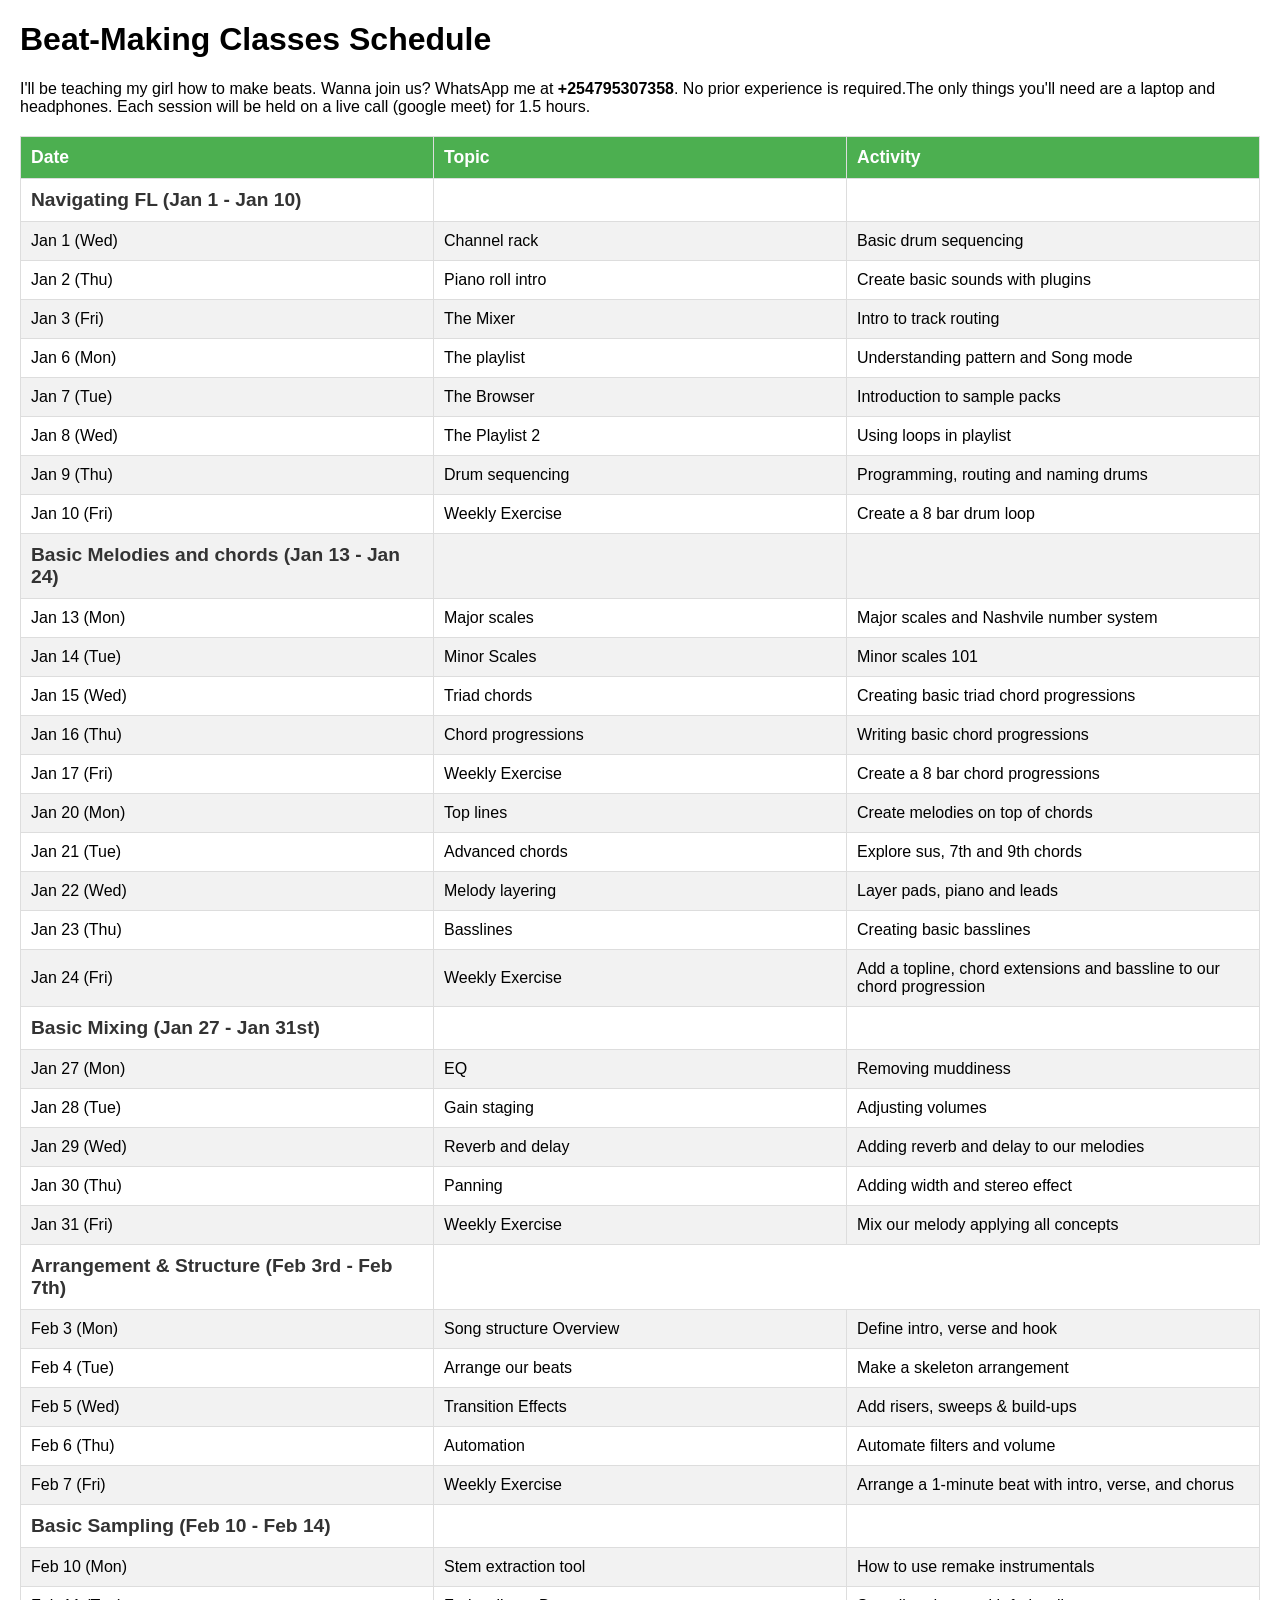
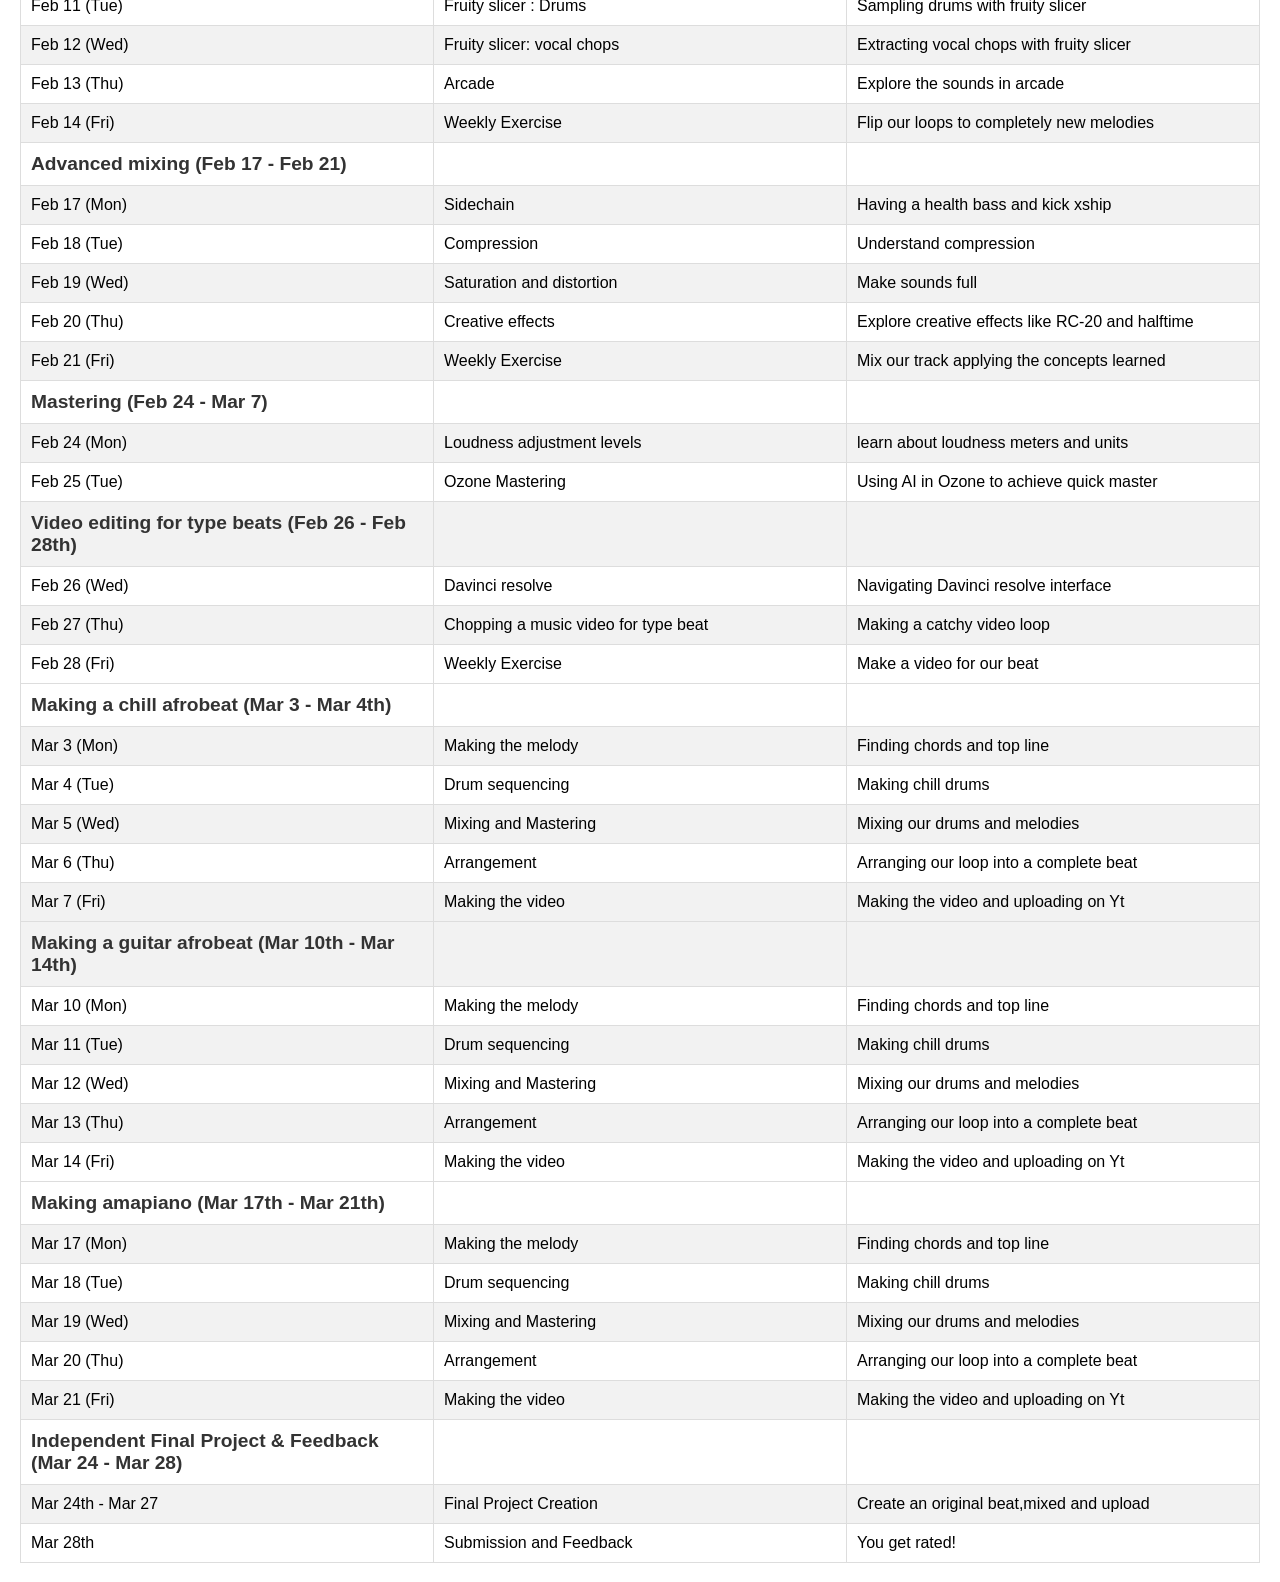
==== index.html @ 94377e4c "Update index.html" ====
<!DOCTYPE html>
<html lang="en">
  <head>
    <meta charset="UTF-8" />
    <meta name="viewport" content="width=device-width, initial-scale=1.0" />
    <title>Document</title>
    <link rel="stylesheet" href="styles.css" />
  </head>
  <body>
    <h1>Beat-Making Classes Schedule</h1>
    <p>
      I'll be teaching my girl how to make beats. Wanna join us? WhatsApp me at <strong>+254795307358</strong>. No prior
      experience is required.The only things you'll need are a laptop and
      headphones. Each session will be held on a live call (google meet) for 1.5
      hours.
    </p>
    <table>
      <thead>
        <tr>
          <th><strong>Date</strong></th>
          <th><strong>Topic</strong></th>
          <th><strong>Activity</strong></th>
        </tr>
      </thead>
      <tbody>
        <tr>
          <td>
            <strong>Navigating FL (Jan 1 - Jan 10)</strong>
          </td>
          <td></td>
          <td></td>
        </tr>
        <tr>
          <td>Jan 1 (Wed)</td>
          <td>Channel rack</td>
          <td>Basic drum sequencing</td>
        </tr>
        <tr>
          <td>Jan 2 (Thu)</td>
          <td>Piano roll intro</td>
          <td>Create basic sounds with plugins</td>
        </tr>
        <tr>
          <td>Jan 3 (Fri)</td>
          <td>The Mixer</td>
          <td>Intro to track routing</td>
        </tr>
        <tr>
          <td>Jan 6 (Mon)</td>
          <td>The playlist</td>
          <td>Understanding pattern and Song mode</td>
        </tr>
        <tr>
          <td>Jan 7 (Tue)</td>
          <td>The Browser</td>
          <td>Introduction to sample packs</td>
        </tr>
        <tr>
          <td>Jan 8 (Wed)</td>
          <td>The Playlist 2</td>
          <td>Using loops in playlist</td>
        </tr>
        <tr>
          <td>Jan 9 (Thu)</td>
          <td>Drum sequencing</td>
          <td>Programming, routing and naming drums</td>
        </tr>
        <tr>
          <td>Jan 10 (Fri)</td>
          <td>Weekly Exercise</td>
          <td>Create a 8 bar drum loop</td>
        </tr>
        <tr>
          <td>
            <strong
              >Basic Melodies and chords (Jan 13 - Jan 24)</strong
            >
          </td>
          <td></td>
          <td></td>
        </tr>
        <tr>
          <td>Jan 13 (Mon)</td>
          <td>Major scales</td>
          <td>Major scales and Nashvile number system</td>
        </tr>
        <tr>
          <td>Jan 14 (Tue)</td>
          <td>Minor Scales</td>
          <td>Minor scales 101</td>
        </tr>
        <tr>
          <td>Jan 15 (Wed)</td>
          <td>Triad chords</td>
          <td>Creating basic triad chord progressions</td>
        </tr>
        <tr>
          <td>Jan 16 (Thu)</td>
          <td>Chord progressions</td>
          <td>Writing basic chord progressions</td>
        </tr>
        <tr>
          <td>Jan 17 (Fri)</td>
          <td>Weekly Exercise</td>
          <td>Create a 8 bar chord progressions</td>
        </tr>
        <tr>
          <td>Jan 20 (Mon)</td>
          <td>Top lines</td>
          <td>Create melodies on top of chords</td>
        </tr>
        <tr>
          <td>Jan 21 (Tue)</td>
          <td>Advanced chords</td>
          <td>Explore sus, 7th and 9th chords</td>
        </tr>
        <tr>
          <td>Jan 22 (Wed)</td>
          <td>Melody layering</td>
          <td>Layer pads, piano and leads</td>
        </tr>
        <tr>
          <td>Jan 23 (Thu)</td>
          <td>Basslines</td>
          <td>Creating basic basslines</td>
        </tr>
        <tr>
          <td>Jan 24 (Fri)</td>
          <td>Weekly Exercise</td>
          <td>Add a topline, chord extensions and bassline to our  chord progression</td>
        </tr>
        <tr>
          <td>
            <strong>Basic Mixing (Jan 27 - Jan 31st)</strong>
          </td>
          <td></td>
          <td></td>
        </tr>
        <tr>
          <td>Jan 27 (Mon)</td>
          <td>EQ</td>
          <td>Removing muddiness</td>
        </tr>
        <tr>
          <td>Jan 28 (Tue)</td>
          <td>Gain staging</td>
          <td>Adjusting volumes</td>
        </tr>
        <tr>
          <td>Jan 29 (Wed)</td>
          <td>Reverb and delay</td>
          <td>Adding reverb and delay to our melodies</td>
        </tr>
        <tr>
          <td>Jan 30 (Thu)</td>
          <td>Panning</td>
          <td>Adding width and stereo effect</td>
        </tr>
        <tr>
          <td>Jan 31 (Fri)</td>
          <td>Weekly Exercise</td>
          <td>Mix our melody applying all concepts</td>
        </tr>

        <td>
          <strong
            >Arrangement &amp; Structure (Feb 3rd - Feb 7th)</strong
          >
        </td>
        <tr>
          <td>Feb 3 (Mon)</td>
          <td>Song structure Overview</td>
          <td>Define intro, verse and hook</td>
        </tr>

        <tr>
          <td>Feb 4 (Tue)</td>
          <td>Arrange our beats</td>
          <td>Make a skeleton arrangement</td>
        </tr>
        <tr>
          <td>Feb 5 (Wed)</td>
          <td>Transition Effects</td>
          <td>Add risers, sweeps &amp; build-ups</td>
        </tr>
        <tr>
          <td>Feb 6 (Thu)</td>
          <td>Automation</td>
          <td>Automate filters and volume</td>
        </tr>
        <tr>
          <td>Feb 7 (Fri)</td>
          <td>Weekly Exercise</td>
          <td>Arrange a 1-minute beat with intro, verse, and chorus</td>
        </tr>
        <tr>
          <td>
            <strong>Basic Sampling (Feb 10 - Feb 14)</strong>
          </td>
          <td></td>
          <td></td>
        </tr>
        <tr>
          <td>Feb 10 (Mon)</td>
          <td>Stem extraction tool</td>
          <td>How to use remake instrumentals</td>
        </tr>
        <tr>
          <td>Feb 11 (Tue)</td>
          <td>Fruity slicer : Drums</td>
          <td>Sampling drums with fruity slicer</td>
        </tr>
        <tr>
          <td>Feb 12 (Wed)</td>
          <td>Fruity slicer: vocal chops</td>
          <td>Extracting vocal chops with fruity slicer</td>
        </tr>
        <tr>
          <td>Feb 13 (Thu)</td>
          <td>Arcade</td>
          <td>Explore the sounds in arcade</td>
        </tr>
        <tr>
          <td>Feb 14 (Fri)</td>
          <td>Weekly Exercise</td>
          <td>Flip our loops to completely new melodies</td>
        </tr>
        <tr>
          <td>
            <strong>Advanced mixing (Feb 17 - Feb 21)</strong>
          </td>
          <td></td>
          <td></td>
        </tr>

        <tr>
          <td>Feb 17 (Mon)</td>
          <td>Sidechain</td>
          <td>Having a health bass and kick xship</td>
        </tr>
        <tr>
          <td>Feb 18 (Tue)</td>
          <td>Compression</td>
          <td>Understand compression</td>
        </tr>
        <tr>
          <td>Feb 19 (Wed)</td>
          <td>Saturation and distortion</td>
          <td>Make sounds full</td>
        </tr>
        <tr>
          <td>Feb 20 (Thu)</td>
          <td>Creative effects</td>
          <td>Explore creative effects like RC-20 and halftime</td>
        </tr>
        <tr>
          <td>Feb 21 (Fri)</td>
          <td>Weekly Exercise</td>
          <td>Mix our track applying the concepts learned</td>
        </tr>
        <tr>
          <td>
            <strong>Mastering (Feb 24 - Mar 7)</strong>
          </td>
          <td></td>
          <td></td>
        </tr>
        <tr>
          <td>Feb 24 (Mon)</td>
          <td>Loudness adjustment levels</td>
          <td>learn about loudness meters and units</td>
        </tr>
        <tr>
          <td>Feb 25 (Tue)</td>
          <td>Ozone Mastering</td>
          <td>Using AI in Ozone to achieve quick master</td>
        </tr>
        <tr>
          <td>
            <strong>Video editing for type beats (Feb 26 - Feb 28th)</strong>
          </td>
          <td></td>
          <td></td>
        </tr>
        <tr>
          <td>Feb 26 (Wed)</td>
          <td>Davinci resolve</td>
          <td>Navigating Davinci resolve interface</td>
        </tr>
        <tr>
          <td>Feb 27 (Thu)</td>
          <td>Chopping a music video for type beat</td>
          <td>Making a catchy video loop</td>
        </tr>
        <tr>
          <td>Feb 28 (Fri)</td>
          <td>Weekly Exercise</td>
          <td>Make a video for our beat</td>
        </tr>
        <tr>
            <tr>
                <td>
                  <strong>Making a chill afrobeat (Mar 3 - Mar 4th)</strong>
                </td>
                <td></td>
                <td></td>
              </tr>       
          <td>Mar 3 (Mon)</td>
          <td>Making the melody</td>
          <td>Finding chords and top line</td>
        </tr>
        <tr>
          <td>Mar 4 (Tue)</td>
          <td>Drum sequencing</td>
          <td>Making chill drums</td>
        </tr>
        <tr>
          <td>Mar 5 (Wed)</td>
          <td>Mixing and Mastering</td>
          <td>Mixing our drums and melodies</td>
        </tr>
        <tr>
          <td>Mar 6 (Thu)</td>
          <td>Arrangement</td>
          <td>Arranging our loop into a complete beat</td>
        </tr>
        <tr>
          <td>Mar 7 (Fri)</td>
          <td>Making the video</td>
          <td>Making the video and uploading on Yt</td>
        </tr>
        <tr>
            <tr>
                <td>
                  <strong>Making a guitar afrobeat (Mar 10th - Mar 14th)</strong>
                </td>
                <td></td>
                <td></td>
              </tr>       
          <td>Mar 10 (Mon)</td>
          <td>Making the melody</td>
          <td>Finding chords and top line</td>
        </tr>
        <tr>
          <td>Mar 11 (Tue)</td>
          <td>Drum sequencing</td>
          <td>Making chill drums</td>
        </tr>
        <tr>
          <td>Mar 12 (Wed)</td>
          <td>Mixing and Mastering</td>
          <td>Mixing our drums and melodies</td>
        </tr>
        <tr>
          <td>Mar 13 (Thu)</td>
          <td>Arrangement</td>
          <td>Arranging our loop into a complete beat</td>
        </tr>
        <tr>
          <td>Mar 14 (Fri)</td>
          <td>Making the video</td>
          <td>Making the video and uploading on Yt</td>
        </tr>
        <tr>
            <tr>
                <td>
                  <strong>Making amapiano (Mar 17th - Mar 21th)</strong>
                </td>
                <td></td>
                <td></td>
              </tr>       
          <td>Mar 17 (Mon)</td>
          <td>Making the melody</td>
          <td>Finding chords and top line</td>
        </tr>
        <tr>
          <td>Mar 18 (Tue)</td>
          <td>Drum sequencing</td>
          <td>Making chill drums</td>
        </tr>
        <tr>
          <td>Mar 19 (Wed)</td>
          <td>Mixing and Mastering</td>
          <td>Mixing our drums and melodies</td>
        </tr>
        <tr>
          <td>Mar 20 (Thu)</td>
          <td>Arrangement</td>
          <td>Arranging our loop into a complete beat</td>
        </tr>
        <tr>
          <td>Mar 21 (Fri)</td>
          <td>Making the video</td>
          <td>Making the video and uploading on Yt</td>
        </tr>
        <tr>
          <td>
            <strong
              >Independent Final Project &amp; Feedback (Mar 24 - Mar 28)</strong
            >
          </td>
          <td></td>
          <td></td>
        </tr>
        <tr>
          <td>Mar 24th - Mar 27</td>
          <td>Final Project Creation</td>
          <td>Create an original beat,mixed and upload</td>
        </tr>
        <tr>
          <td>Mar 28th</td>
          <td>Submission and Feedback</td>
          <td>You get rated!</td>
        </tr>
        <tr>

        </tr>
      </tbody>
    </table>
  </body>
</html>
---- styles.css ----
/* General Table Styling */
table {
  width: 100%;
  border-collapse: collapse;
  margin: 20px 0;
  font-family: Arial, sans-serif;
  table-layout: fixed; /* Ensures equal column widths */
}

/* Header Styling */
th {
  background-color: #4caf50;
  color: white;
  font-size: 1.1em;
  text-align: left;
  border: 1px solid #ddd;
  padding: 10px;
  position: sticky; /* Makes the header sticky */
  top: 0; /* Sticks the header to the top */
  z-index: 1; /* Ensures the header stays above other content */
}

/* Cell Styling */
td {
  background-color: #f9f9f9;
  border: 1px solid #ddd;
  padding: 10px;
  text-align: left;
  word-wrap: break-word; /* Prevents text overflow */
}

/* Row Hover Effect */
tr:hover {
  background-color: #f1f1f1;
}

/* Phase Header Styling */
td strong {
  font-size: 1.2em;
  color: #333;
}

/* Alternate Row Colors */
tr:nth-child(even) td {
  background-color: #f2f2f2;
}

tr:nth-child(odd) td {
  background-color: #ffffff;
}

/* Body Padding */
body {
  font-family: Arial, sans-serif;
  margin: 20px;
}
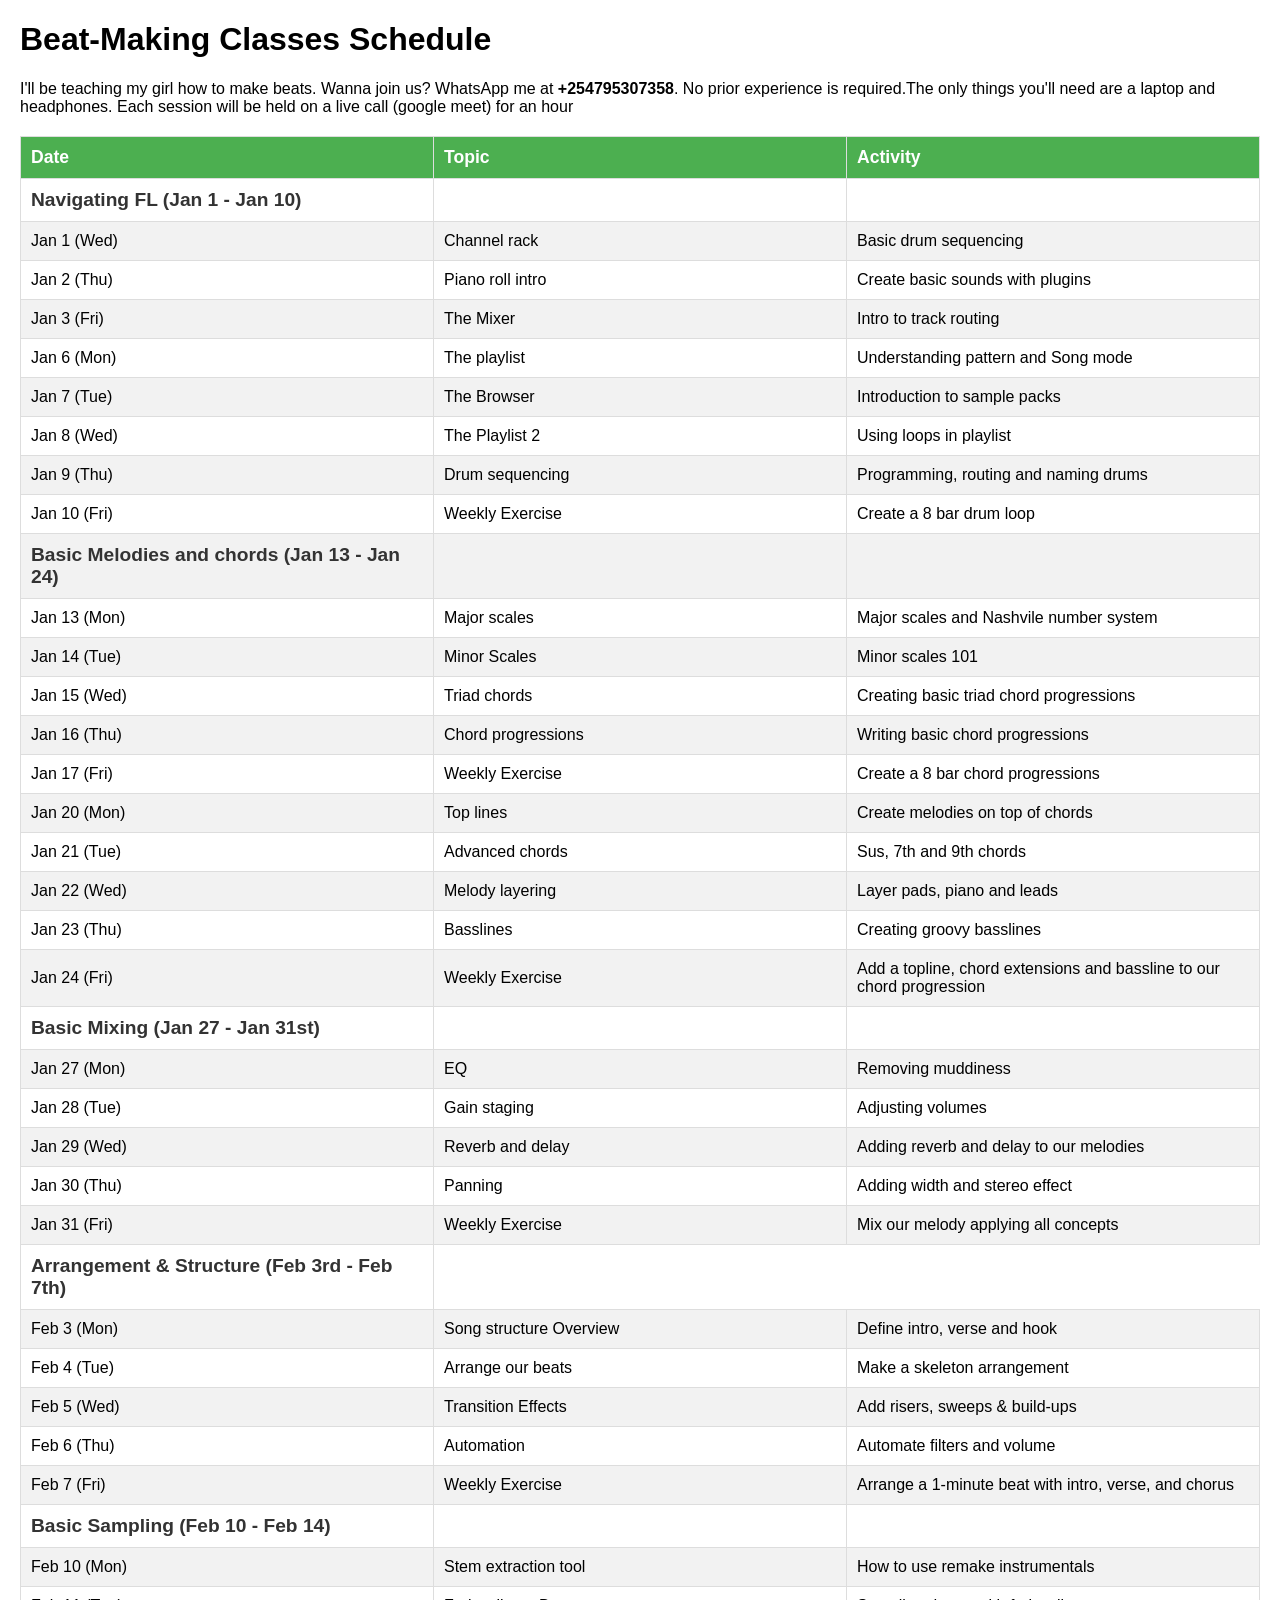
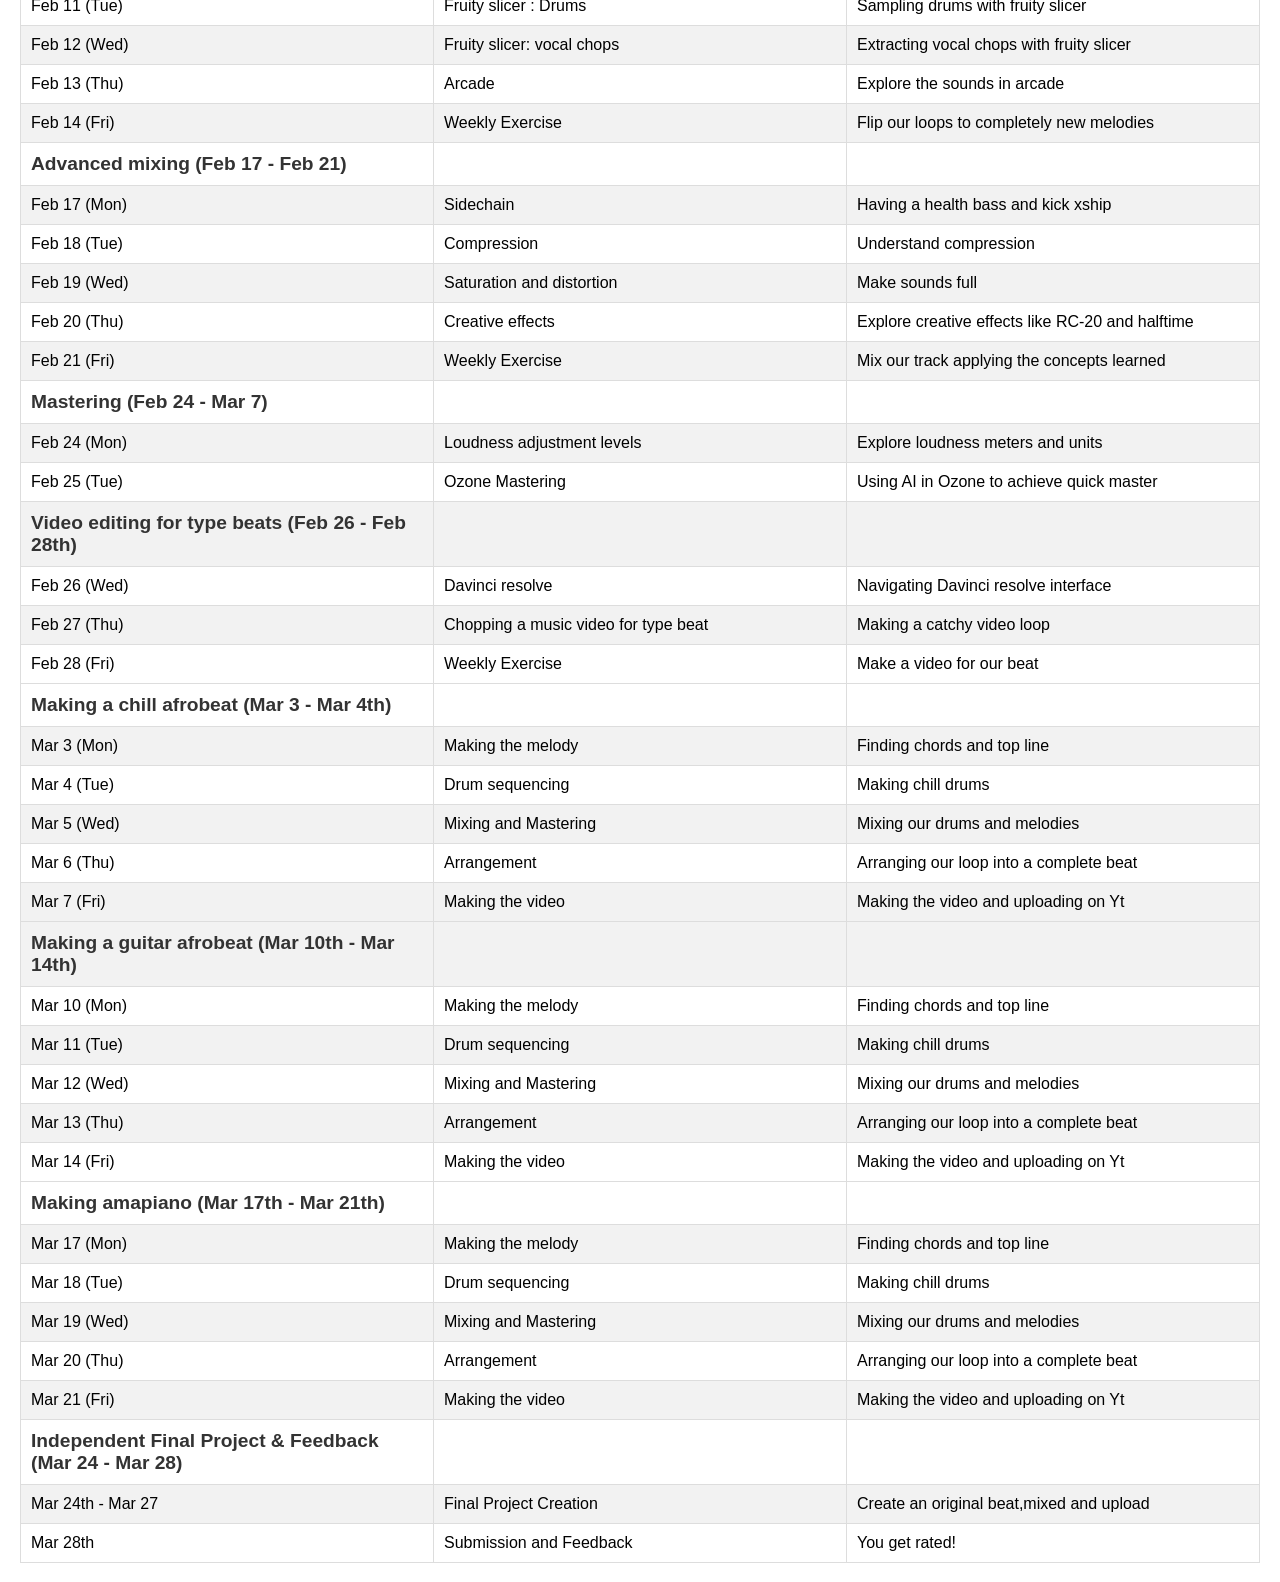
==== commit e3d89830: "Update index.html" ====
--- a/index.html
+++ b/index.html
@@ -11,8 +11,8 @@
     <p>
       I'll be teaching my girl how to make beats. Wanna join us? WhatsApp me at <strong>+254795307358</strong>. No prior
       experience is required.The only things you'll need are a laptop and
-      headphones. Each session will be held on a live call (google meet) for 1.5
-      hours.
+      headphones. Each session will be held on a live call (google meet) for an
+      hour
     </p>
     <table>
       <thead>
@@ -112,7 +112,7 @@
         <tr>
           <td>Jan 21 (Tue)</td>
           <td>Advanced chords</td>
-          <td>Explore sus, 7th and 9th chords</td>
+          <td>Sus, 7th and 9th chords</td>
         </tr>
         <tr>
           <td>Jan 22 (Wed)</td>
@@ -122,7 +122,7 @@
         <tr>
           <td>Jan 23 (Thu)</td>
           <td>Basslines</td>
-          <td>Creating basic basslines</td>
+          <td>Creating groovy basslines</td>
         </tr>
         <tr>
           <td>Jan 24 (Fri)</td>
@@ -268,7 +268,7 @@
         <tr>
           <td>Feb 24 (Mon)</td>
           <td>Loudness adjustment levels</td>
-          <td>learn about loudness meters and units</td>
+          <td>Explore loudness meters and units</td>
         </tr>
         <tr>
           <td>Feb 25 (Tue)</td>
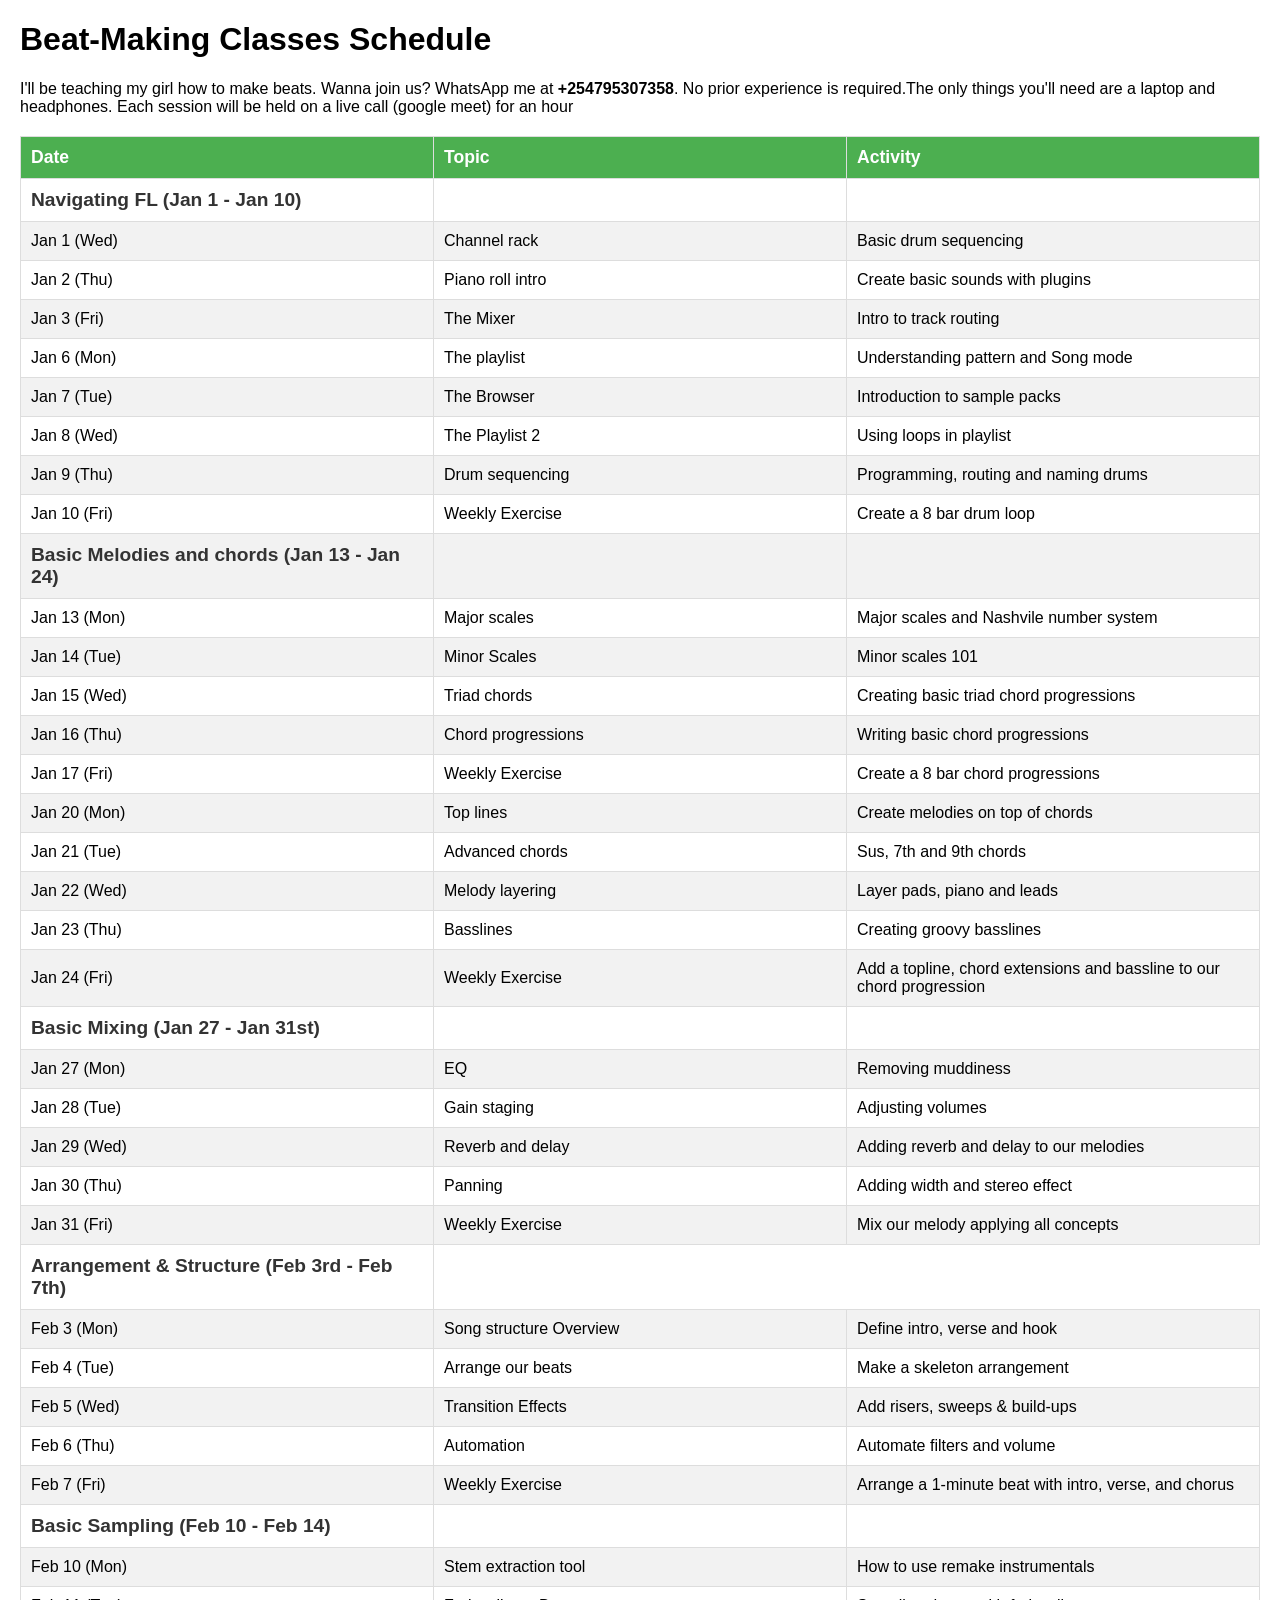
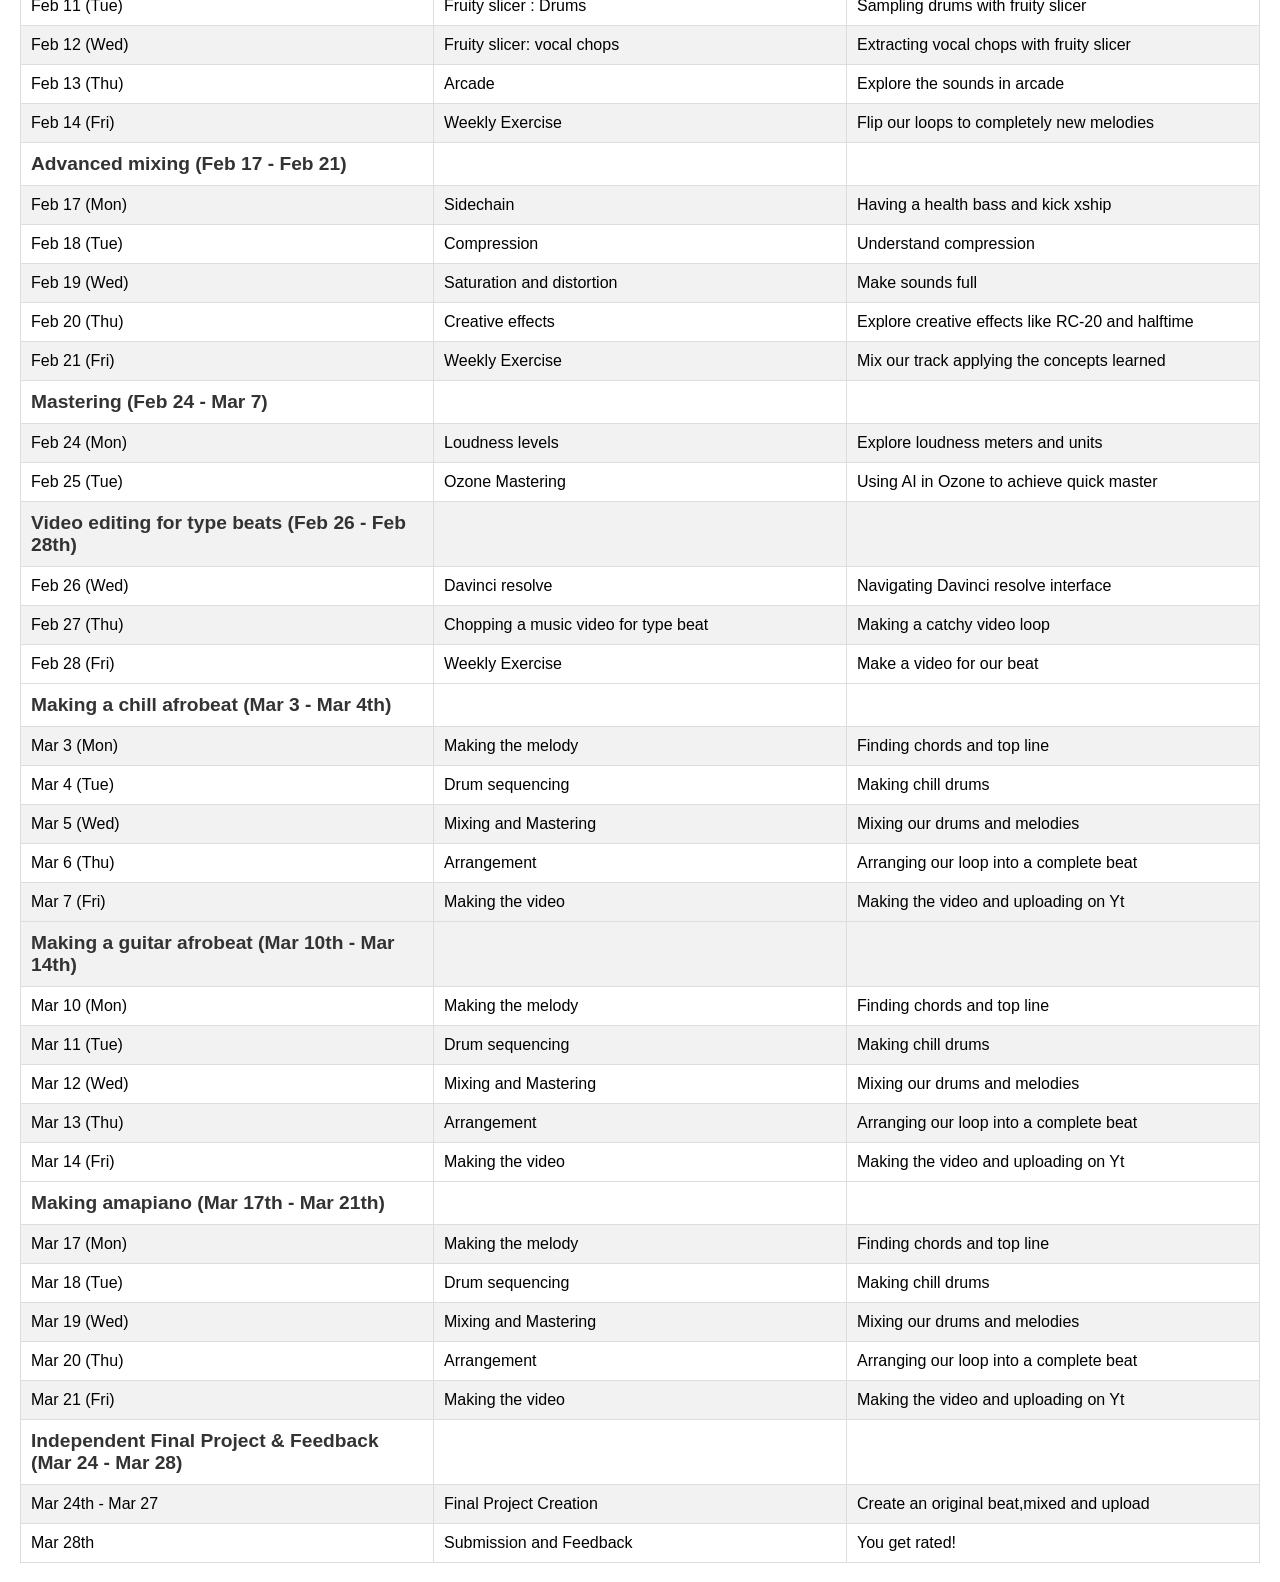
==== commit dd77fe0d: "Update index.html" ====
--- a/index.html
+++ b/index.html
@@ -267,7 +267,7 @@
         </tr>
         <tr>
           <td>Feb 24 (Mon)</td>
-          <td>Loudness adjustment levels</td>
+          <td>Loudness levels</td>
           <td>Explore loudness meters and units</td>
         </tr>
         <tr>
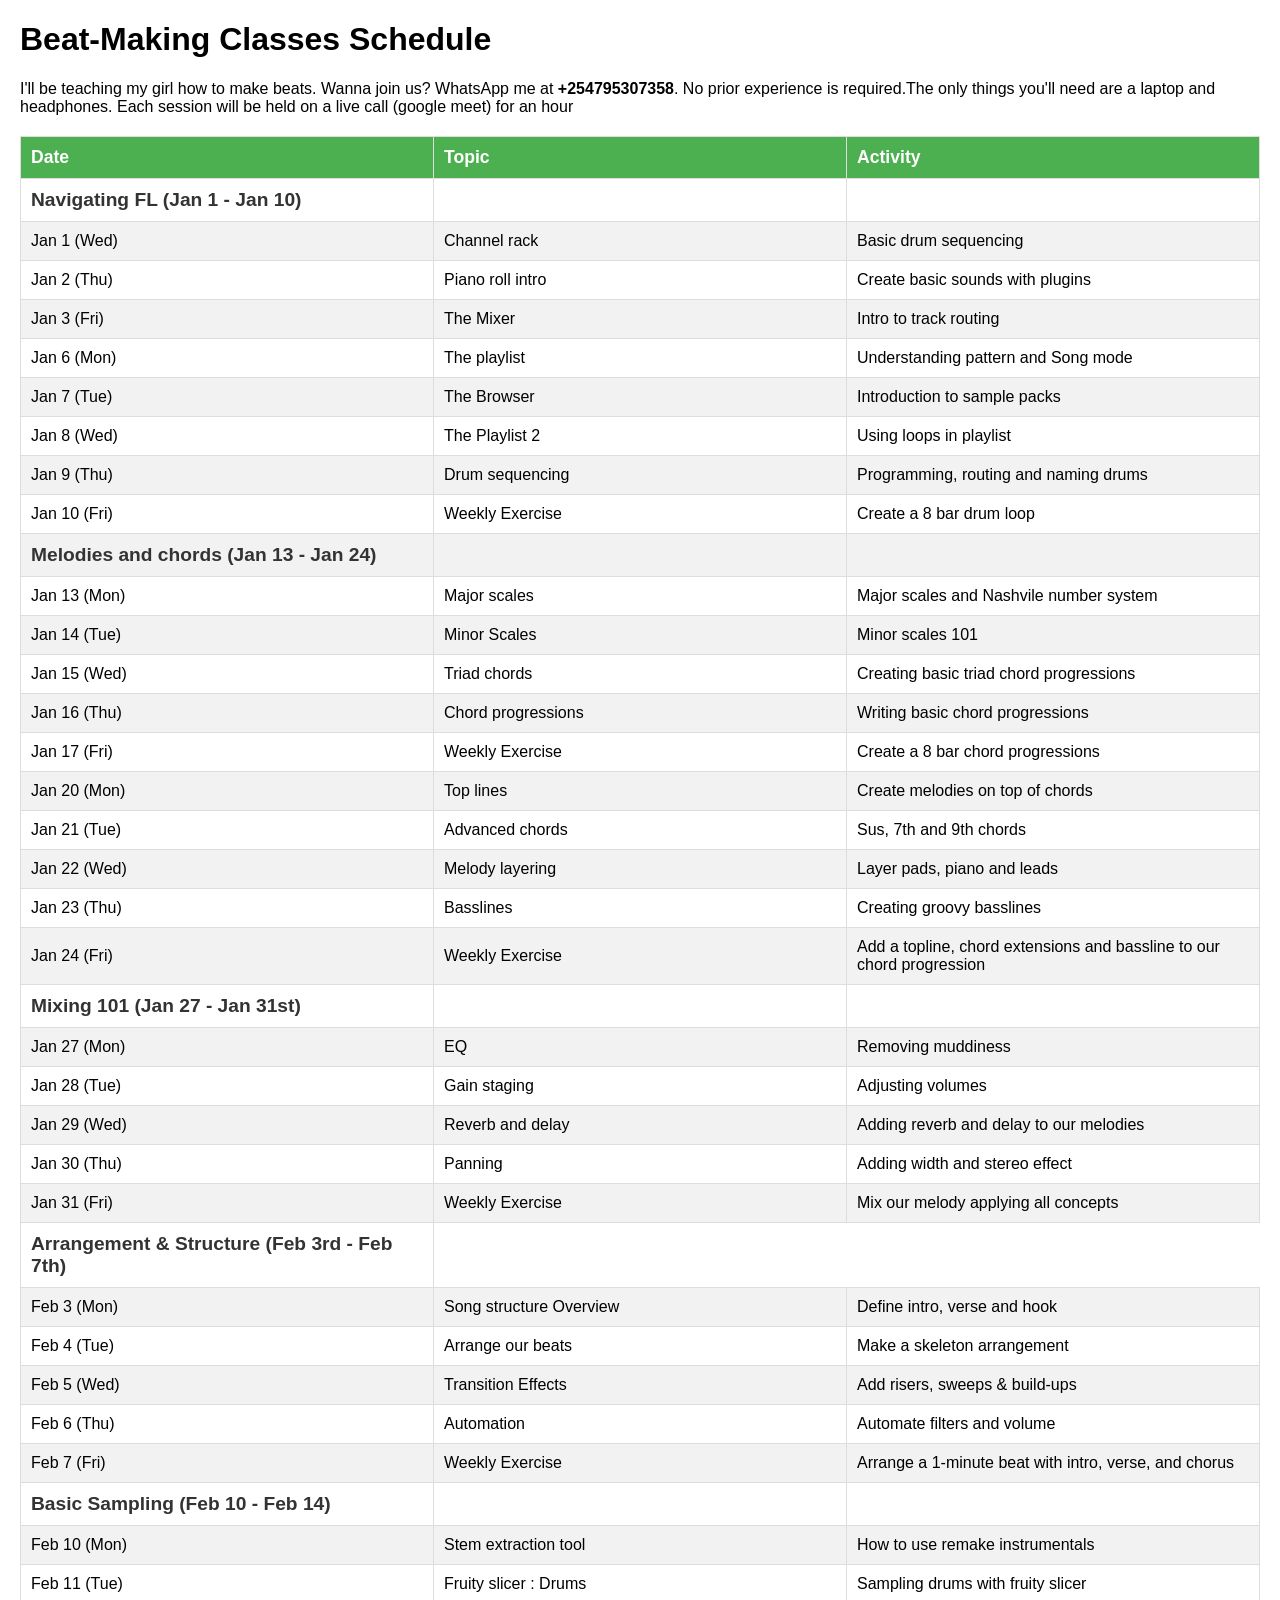
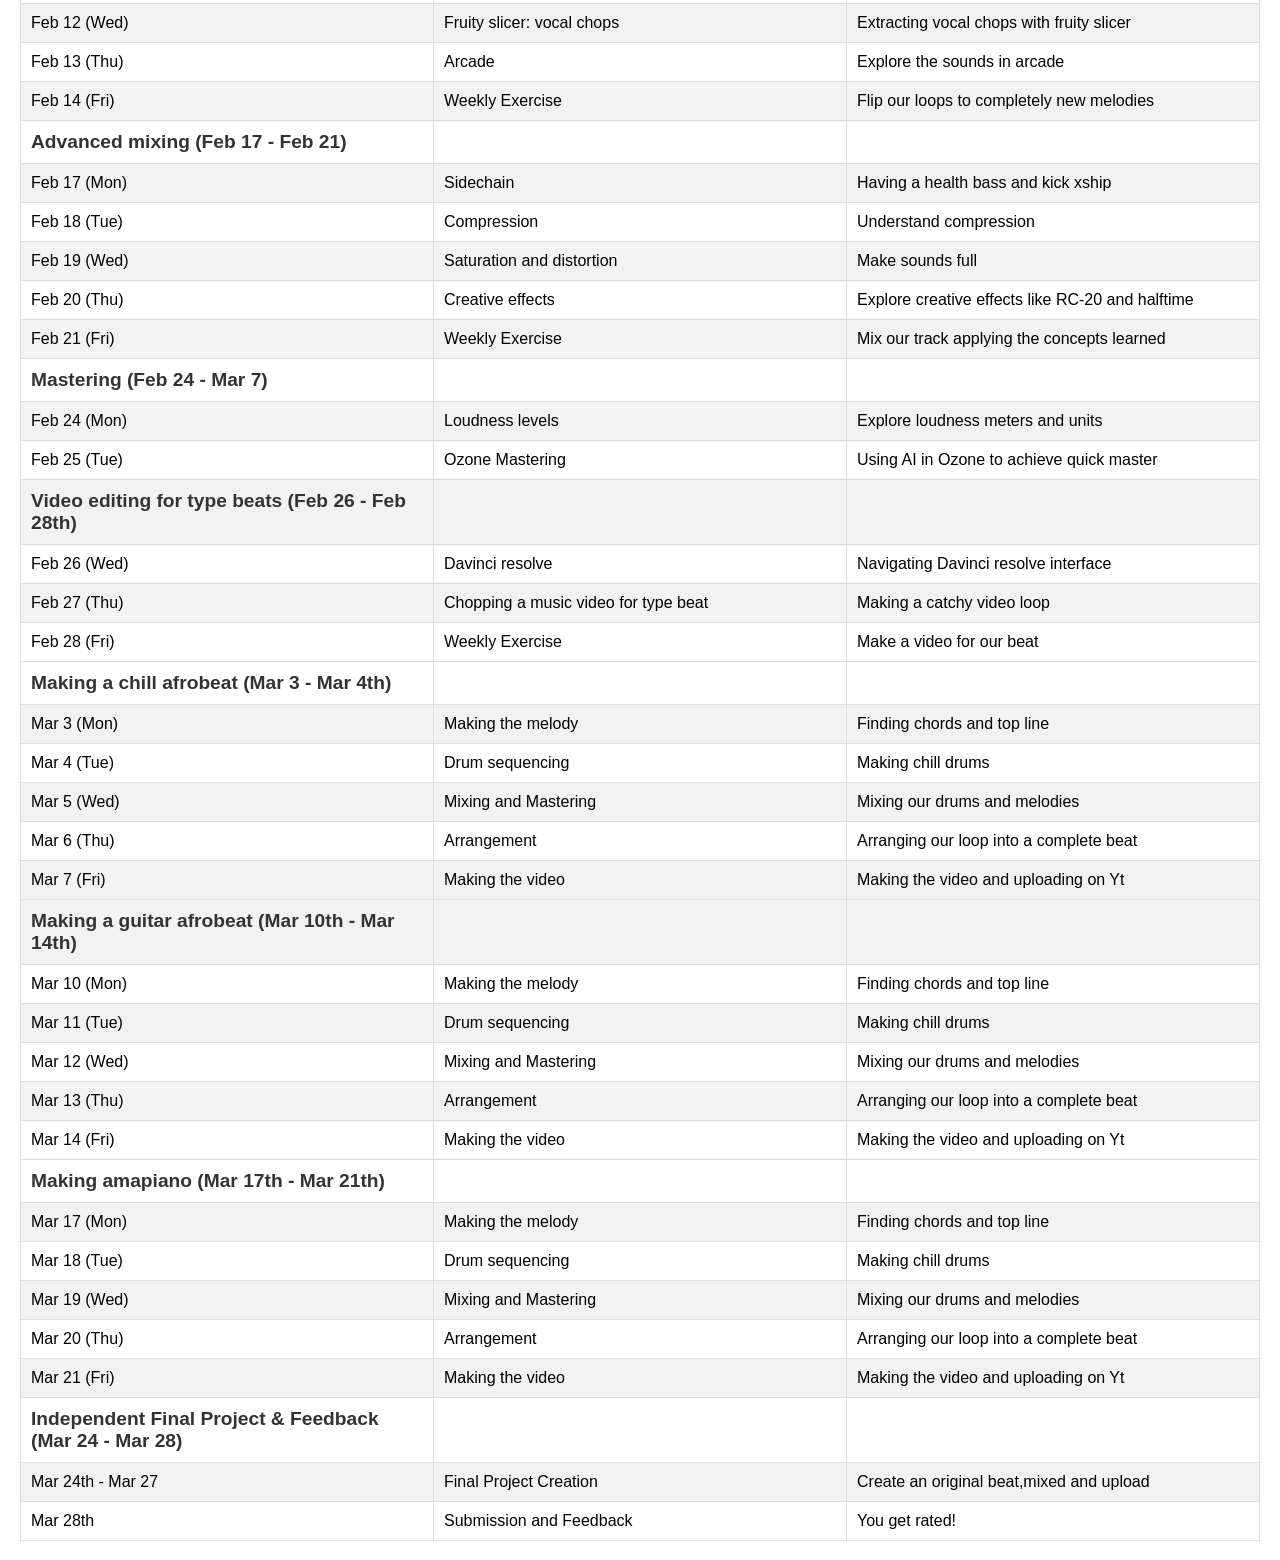
==== commit 1e3783a4: "Update index.html" ====
--- a/index.html
+++ b/index.html
@@ -73,7 +73,7 @@
         <tr>
           <td>
             <strong
-              >Basic Melodies and chords (Jan 13 - Jan 24)</strong
+              >Melodies and chords (Jan 13 - Jan 24)</strong
             >
           </td>
           <td></td>
@@ -131,7 +131,7 @@
         </tr>
         <tr>
           <td>
-            <strong>Basic Mixing (Jan 27 - Jan 31st)</strong>
+            <strong>Mixing 101 (Jan 27 - Jan 31st)</strong>
           </td>
           <td></td>
           <td></td>
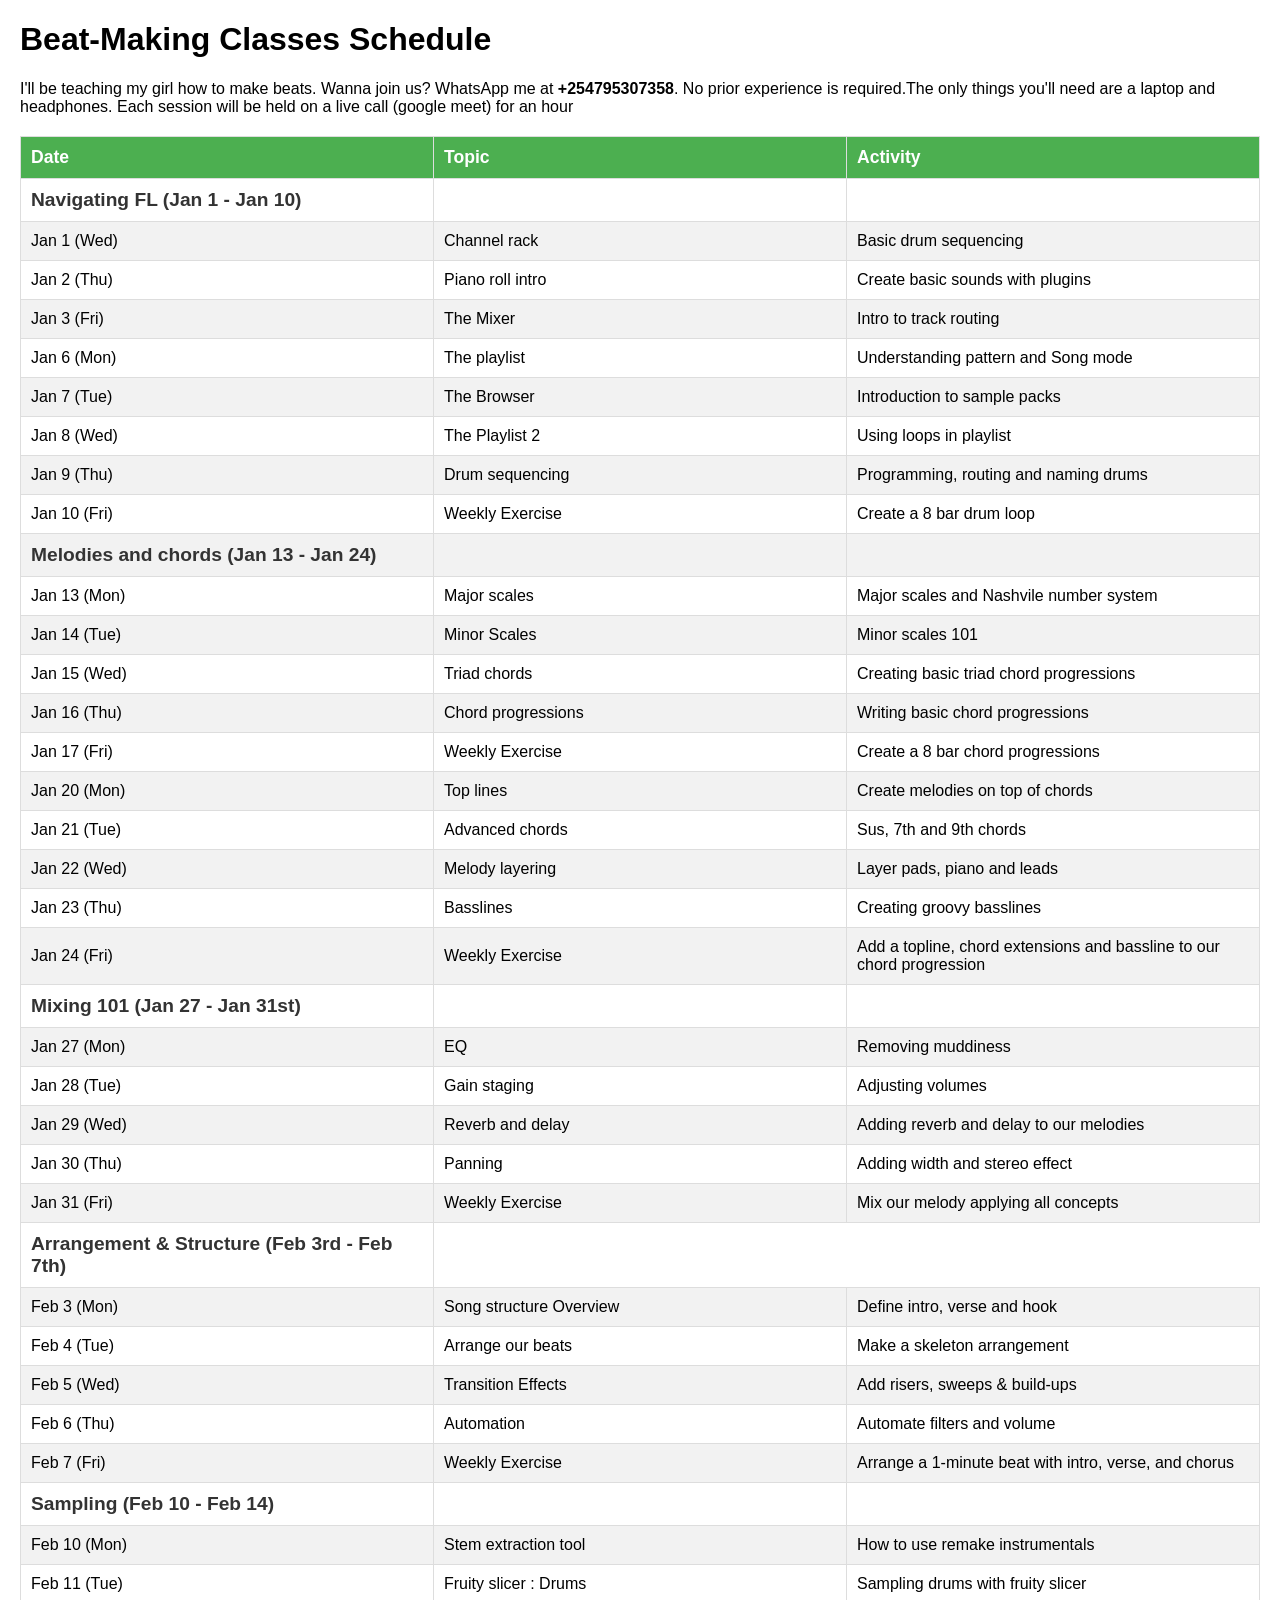
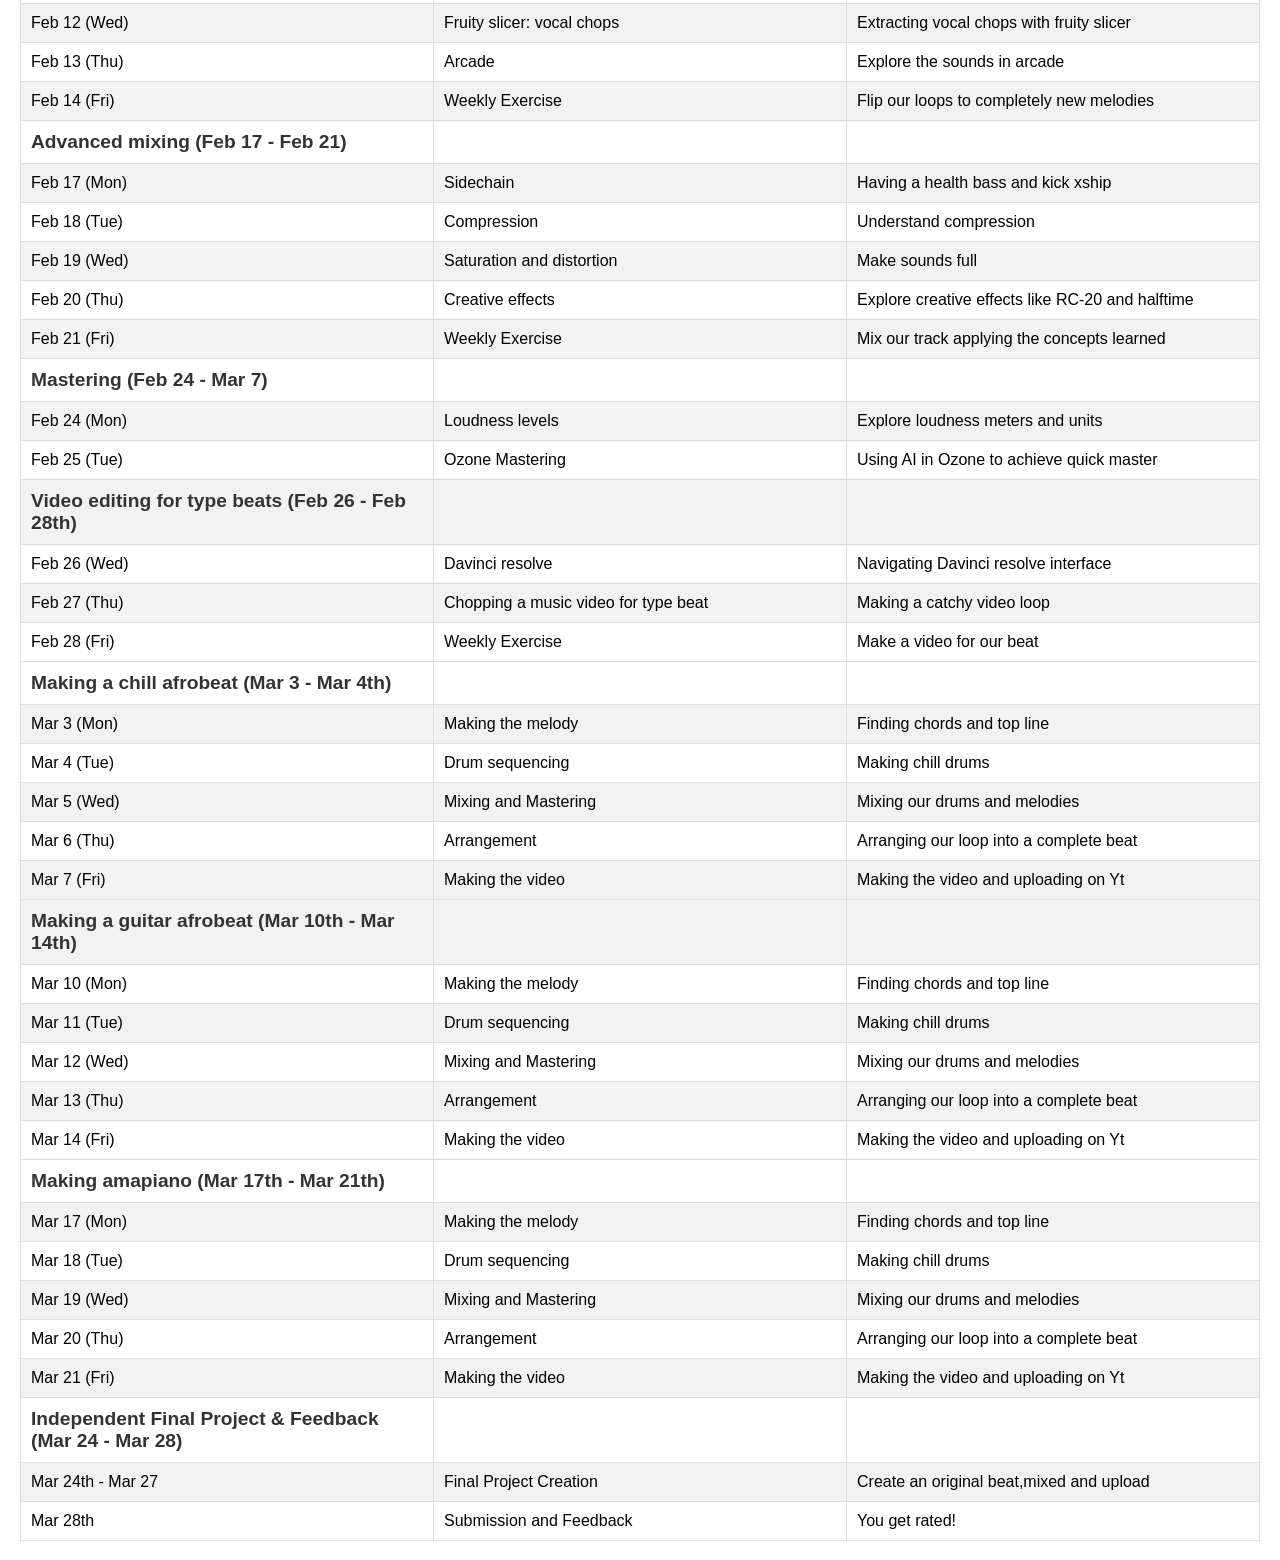
==== commit 5a335f91: "Update index.html" ====
--- a/index.html
+++ b/index.html
@@ -195,7 +195,7 @@
         </tr>
         <tr>
           <td>
-            <strong>Basic Sampling (Feb 10 - Feb 14)</strong>
+            <strong>Sampling (Feb 10 - Feb 14)</strong>
           </td>
           <td></td>
           <td></td>
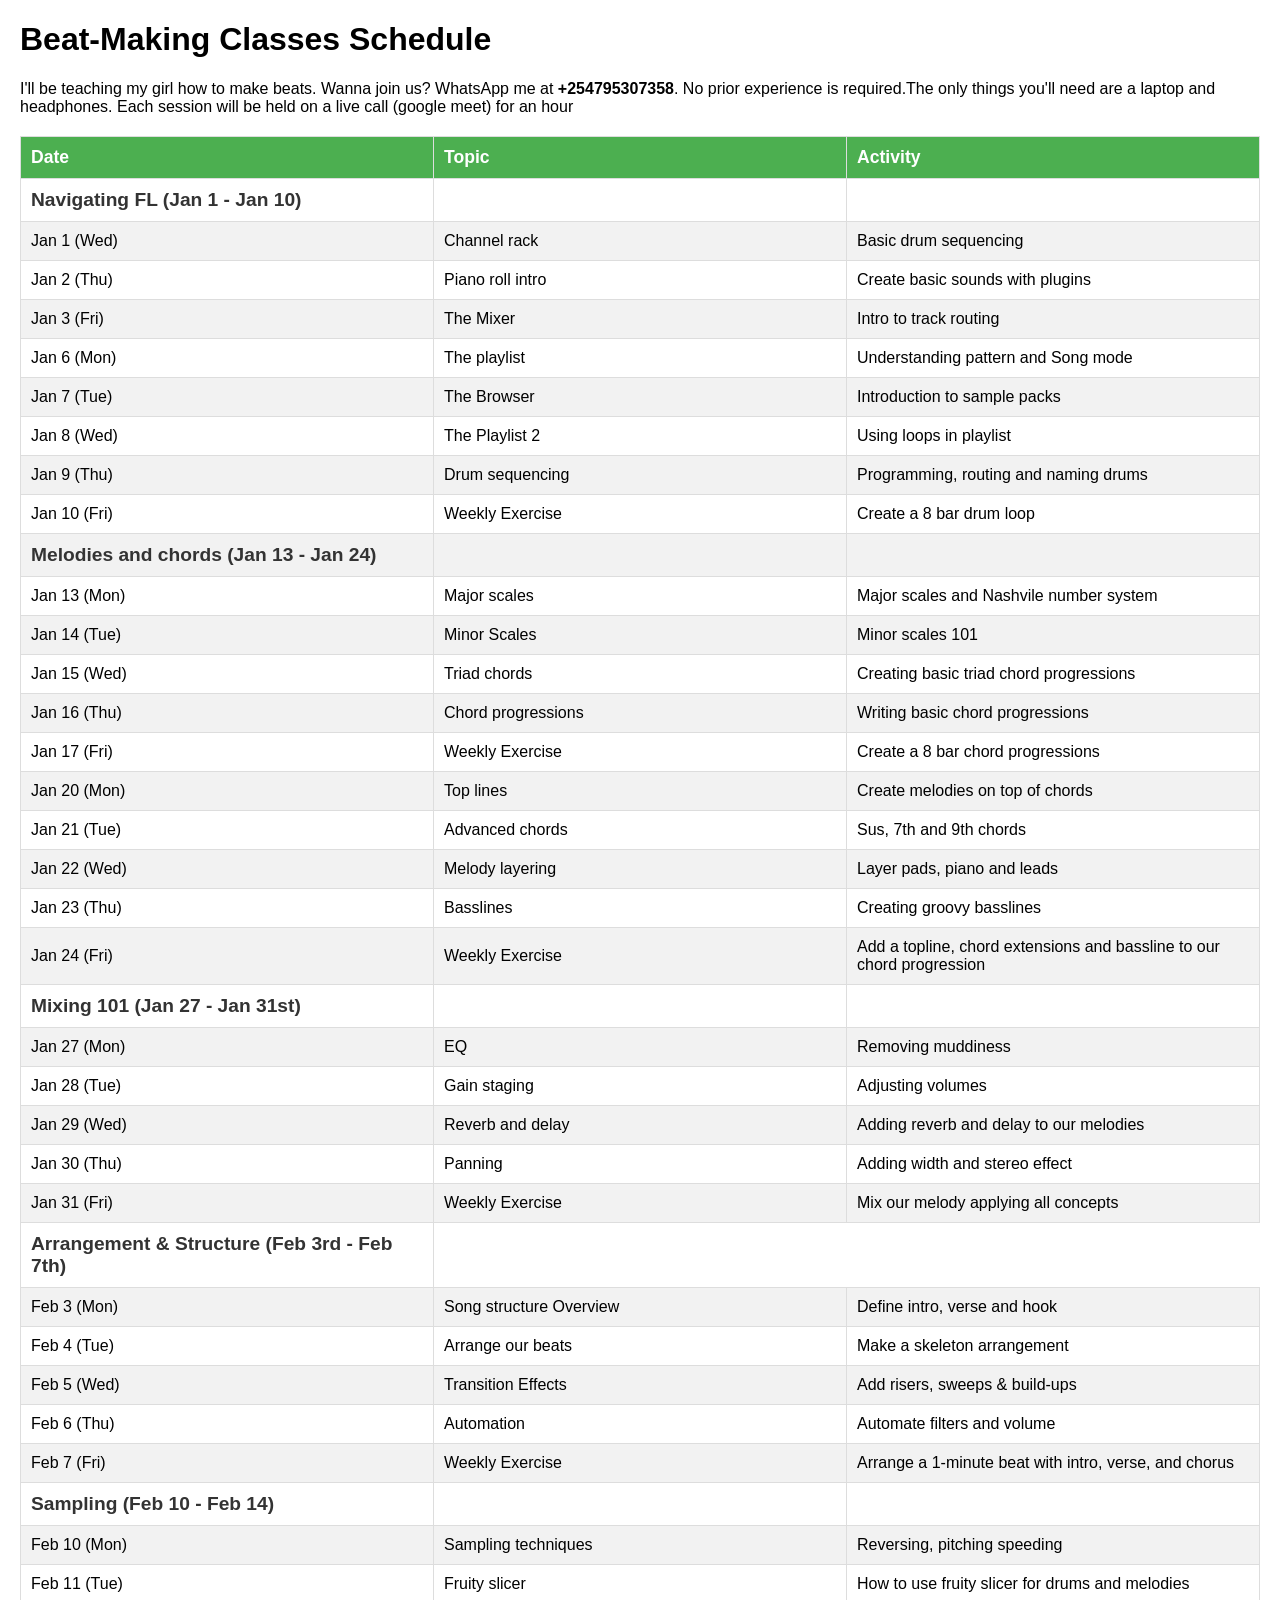
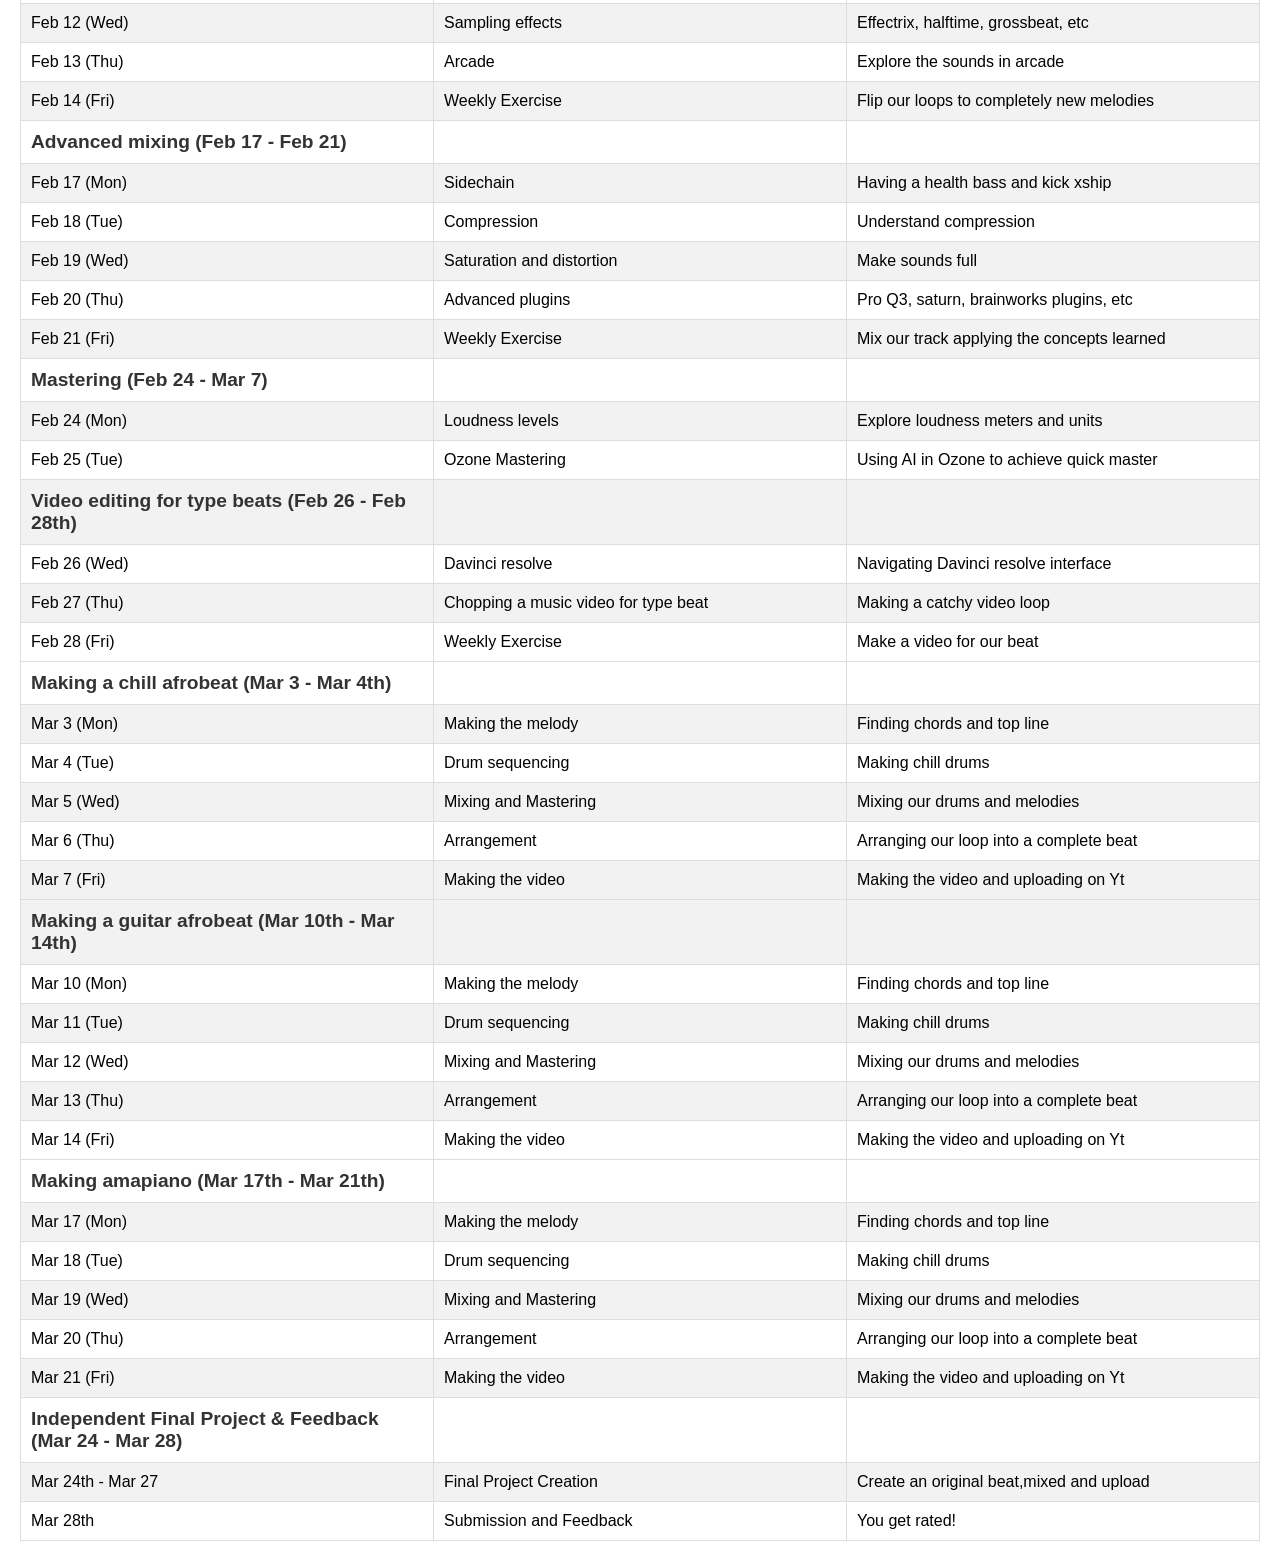
==== commit f7ad8020: "Update index.html" ====
--- a/index.html
+++ b/index.html
@@ -202,18 +202,18 @@
         </tr>
         <tr>
           <td>Feb 10 (Mon)</td>
-          <td>Stem extraction tool</td>
-          <td>How to use remake instrumentals</td>
+          <td>Sampling techniques</td>
+          <td>Reversing, pitching speeding</td>
         </tr>
         <tr>
           <td>Feb 11 (Tue)</td>
-          <td>Fruity slicer : Drums</td>
-          <td>Sampling drums with fruity slicer</td>
+          <td>Fruity slicer</td>
+          <td>How to use fruity slicer for drums and melodies</td>
         </tr>
         <tr>
           <td>Feb 12 (Wed)</td>
-          <td>Fruity slicer: vocal chops</td>
-          <td>Extracting vocal chops with fruity slicer</td>
+          <td>Sampling effects</td>
+          <td>Effectrix, halftime, grossbeat, etc</td>
         </tr>
         <tr>
           <td>Feb 13 (Thu)</td>
@@ -250,8 +250,8 @@
         </tr>
         <tr>
           <td>Feb 20 (Thu)</td>
-          <td>Creative effects</td>
-          <td>Explore creative effects like RC-20 and halftime</td>
+          <td>Advanced plugins</td>
+          <td>Pro Q3, saturn, brainworks plugins, etc</td>
         </tr>
         <tr>
           <td>Feb 21 (Fri)</td>
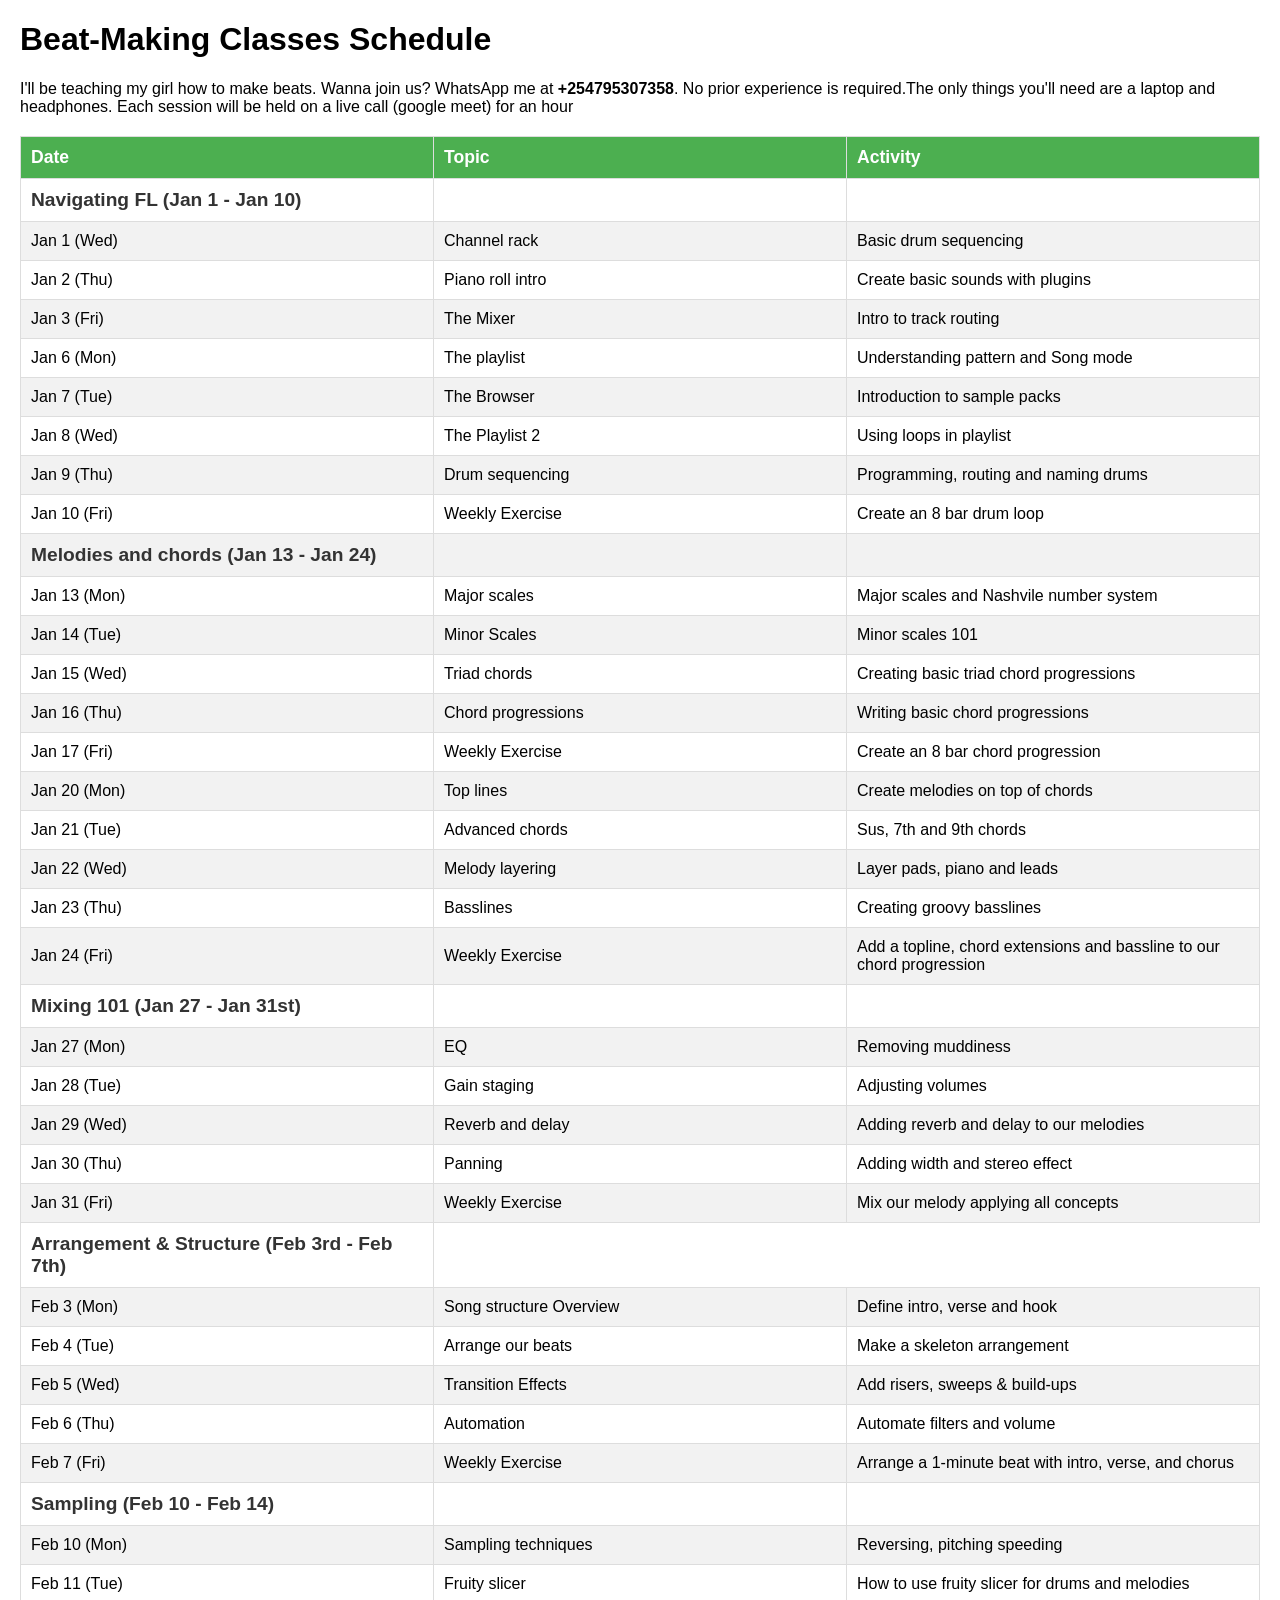
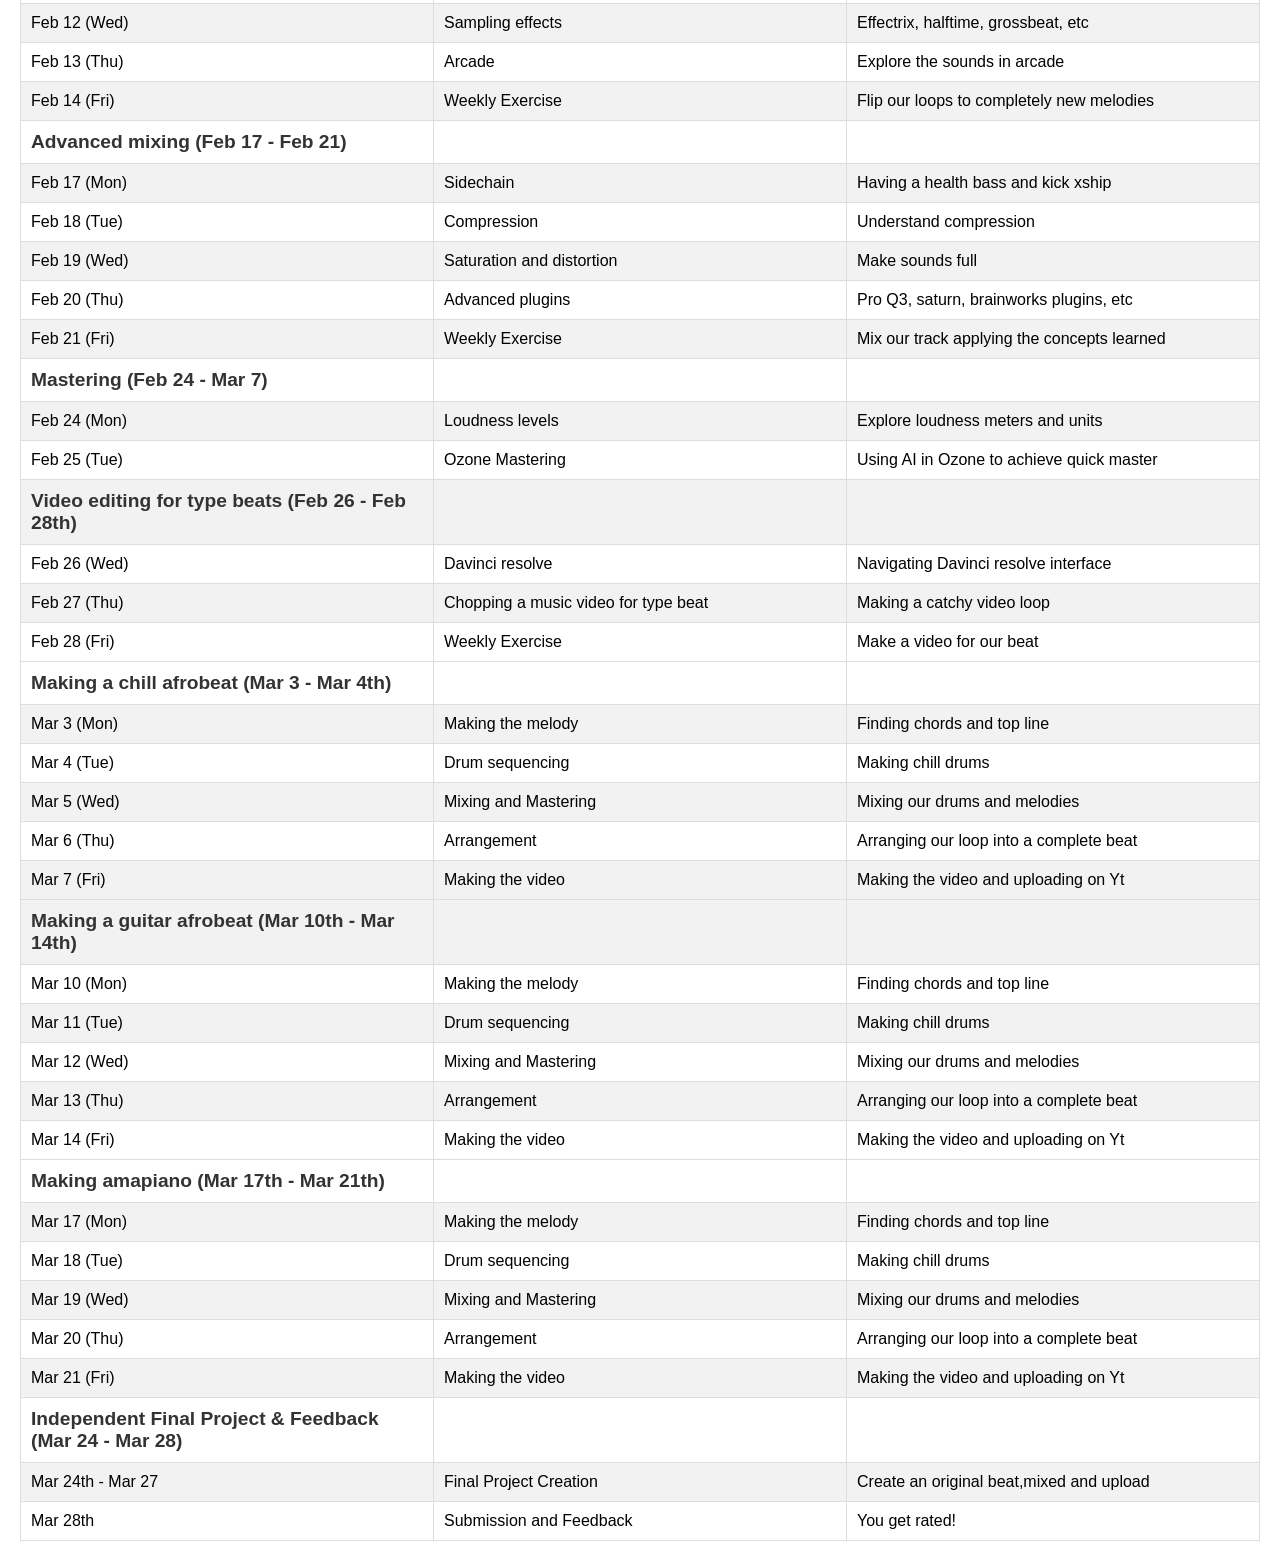
==== commit 06a75ebc: "Update index.html" ====
--- a/index.html
+++ b/index.html
@@ -68,7 +68,7 @@
         <tr>
           <td>Jan 10 (Fri)</td>
           <td>Weekly Exercise</td>
-          <td>Create a 8 bar drum loop</td>
+          <td>Create an 8 bar drum loop</td>
         </tr>
         <tr>
           <td>
@@ -102,7 +102,7 @@
         <tr>
           <td>Jan 17 (Fri)</td>
           <td>Weekly Exercise</td>
-          <td>Create a 8 bar chord progressions</td>
+          <td>Create an 8 bar chord progression</td>
         </tr>
         <tr>
           <td>Jan 20 (Mon)</td>
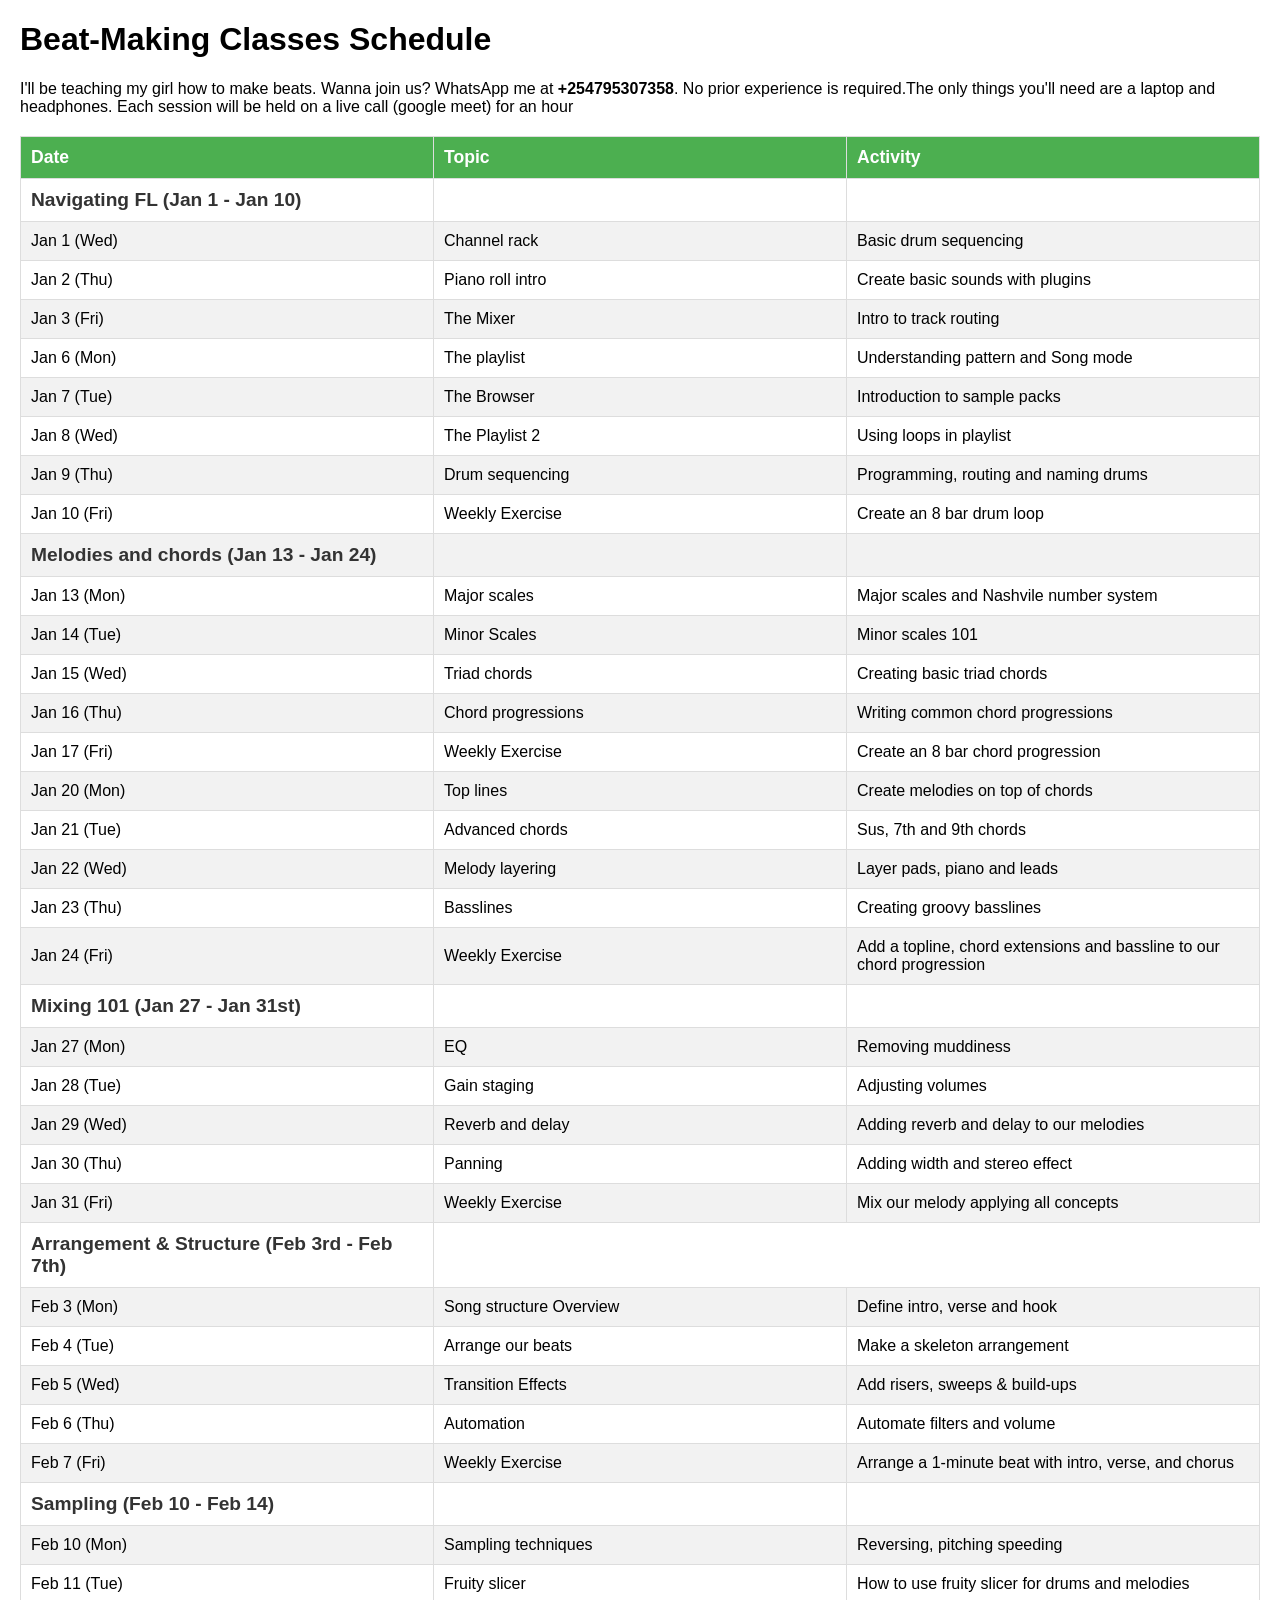
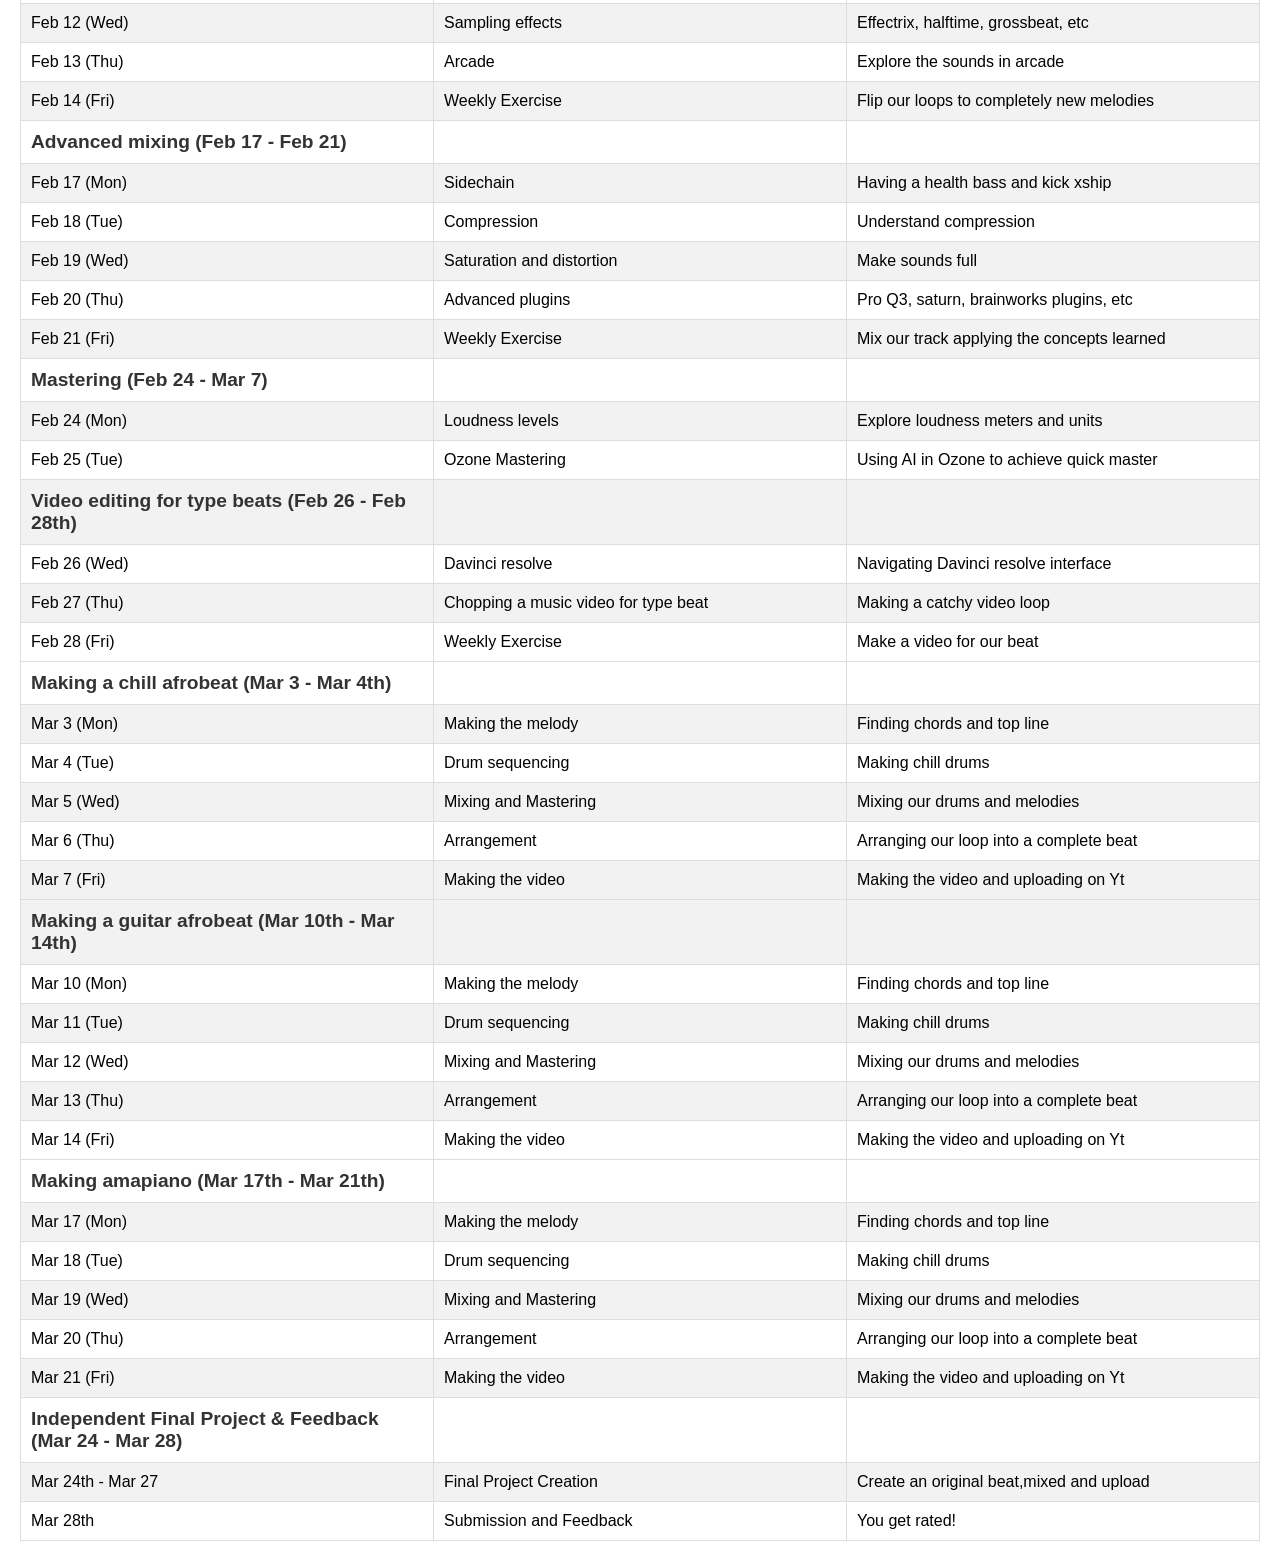
==== commit 58309158: "Update index.html" ====
--- a/index.html
+++ b/index.html
@@ -92,12 +92,12 @@
         <tr>
           <td>Jan 15 (Wed)</td>
           <td>Triad chords</td>
-          <td>Creating basic triad chord progressions</td>
+          <td>Creating basic triad chords</td>
         </tr>
         <tr>
           <td>Jan 16 (Thu)</td>
           <td>Chord progressions</td>
-          <td>Writing basic chord progressions</td>
+          <td>Writing common chord progressions</td>
         </tr>
         <tr>
           <td>Jan 17 (Fri)</td>
